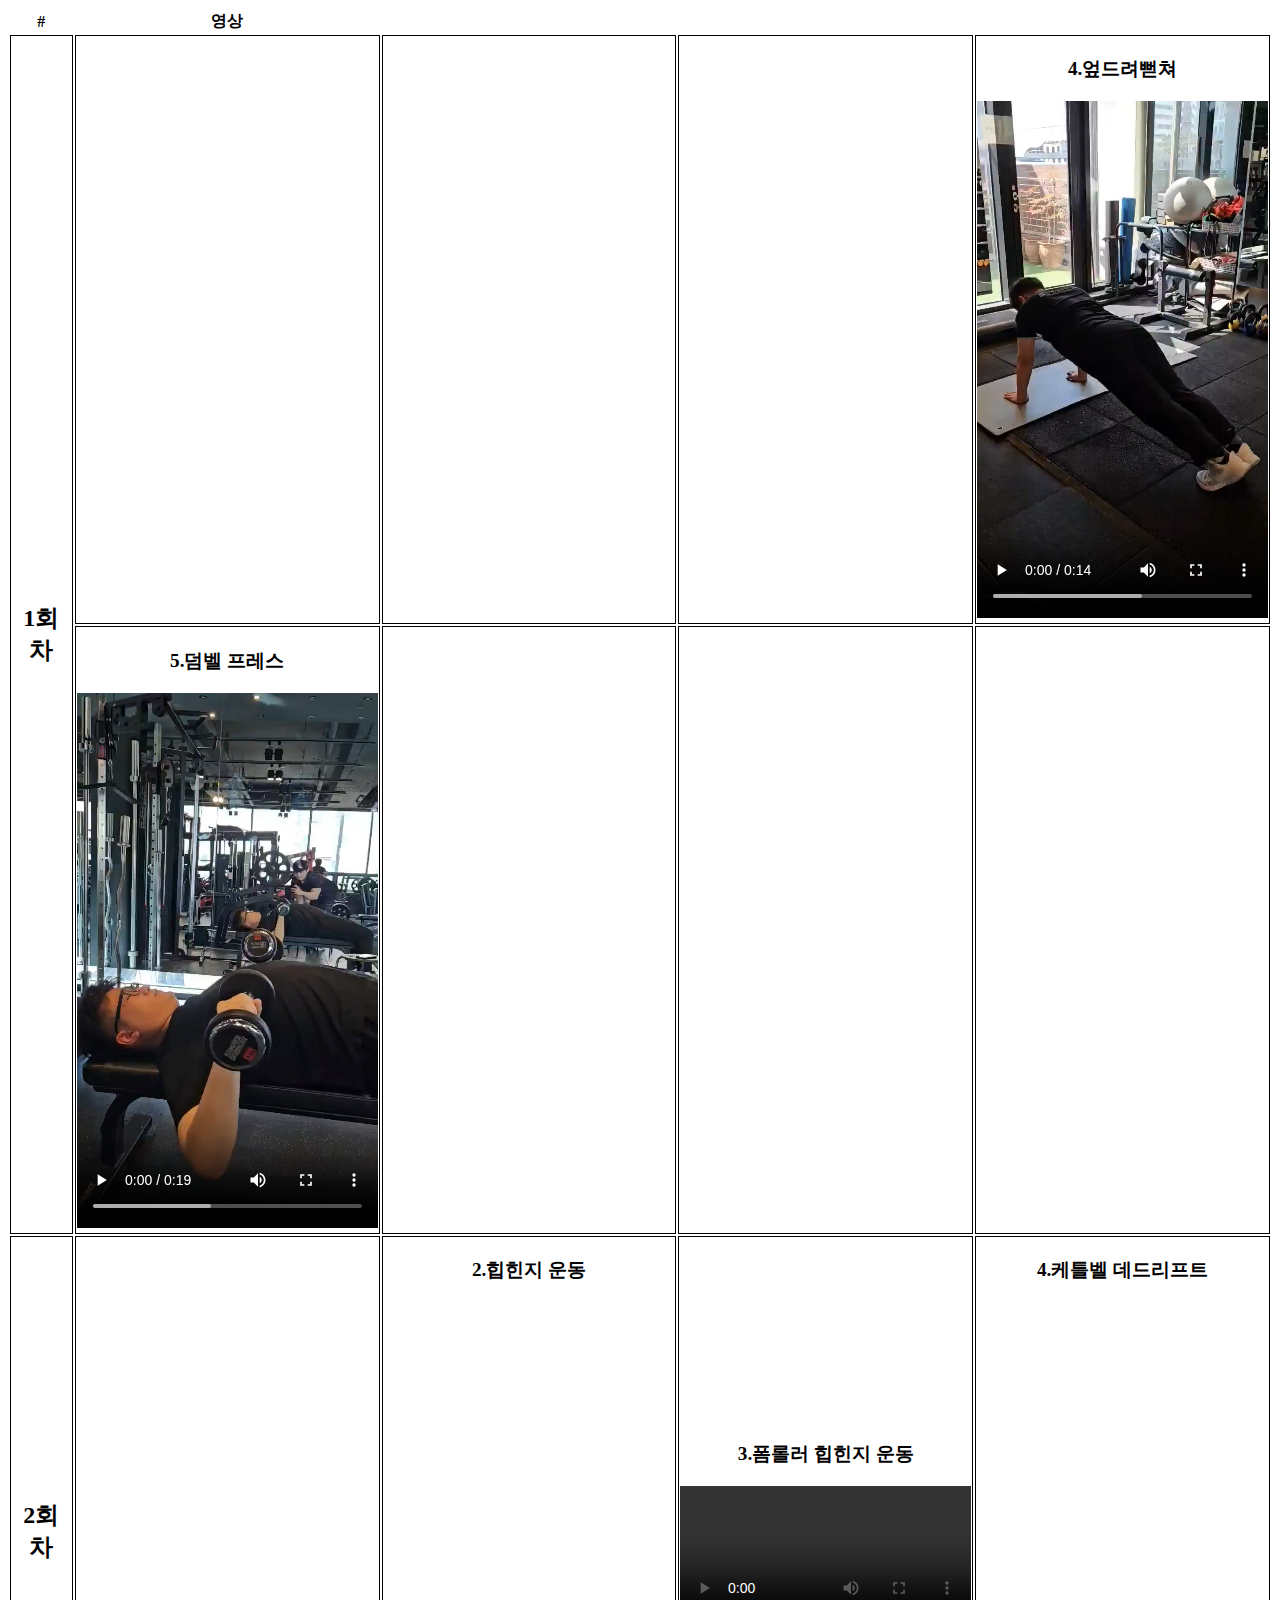
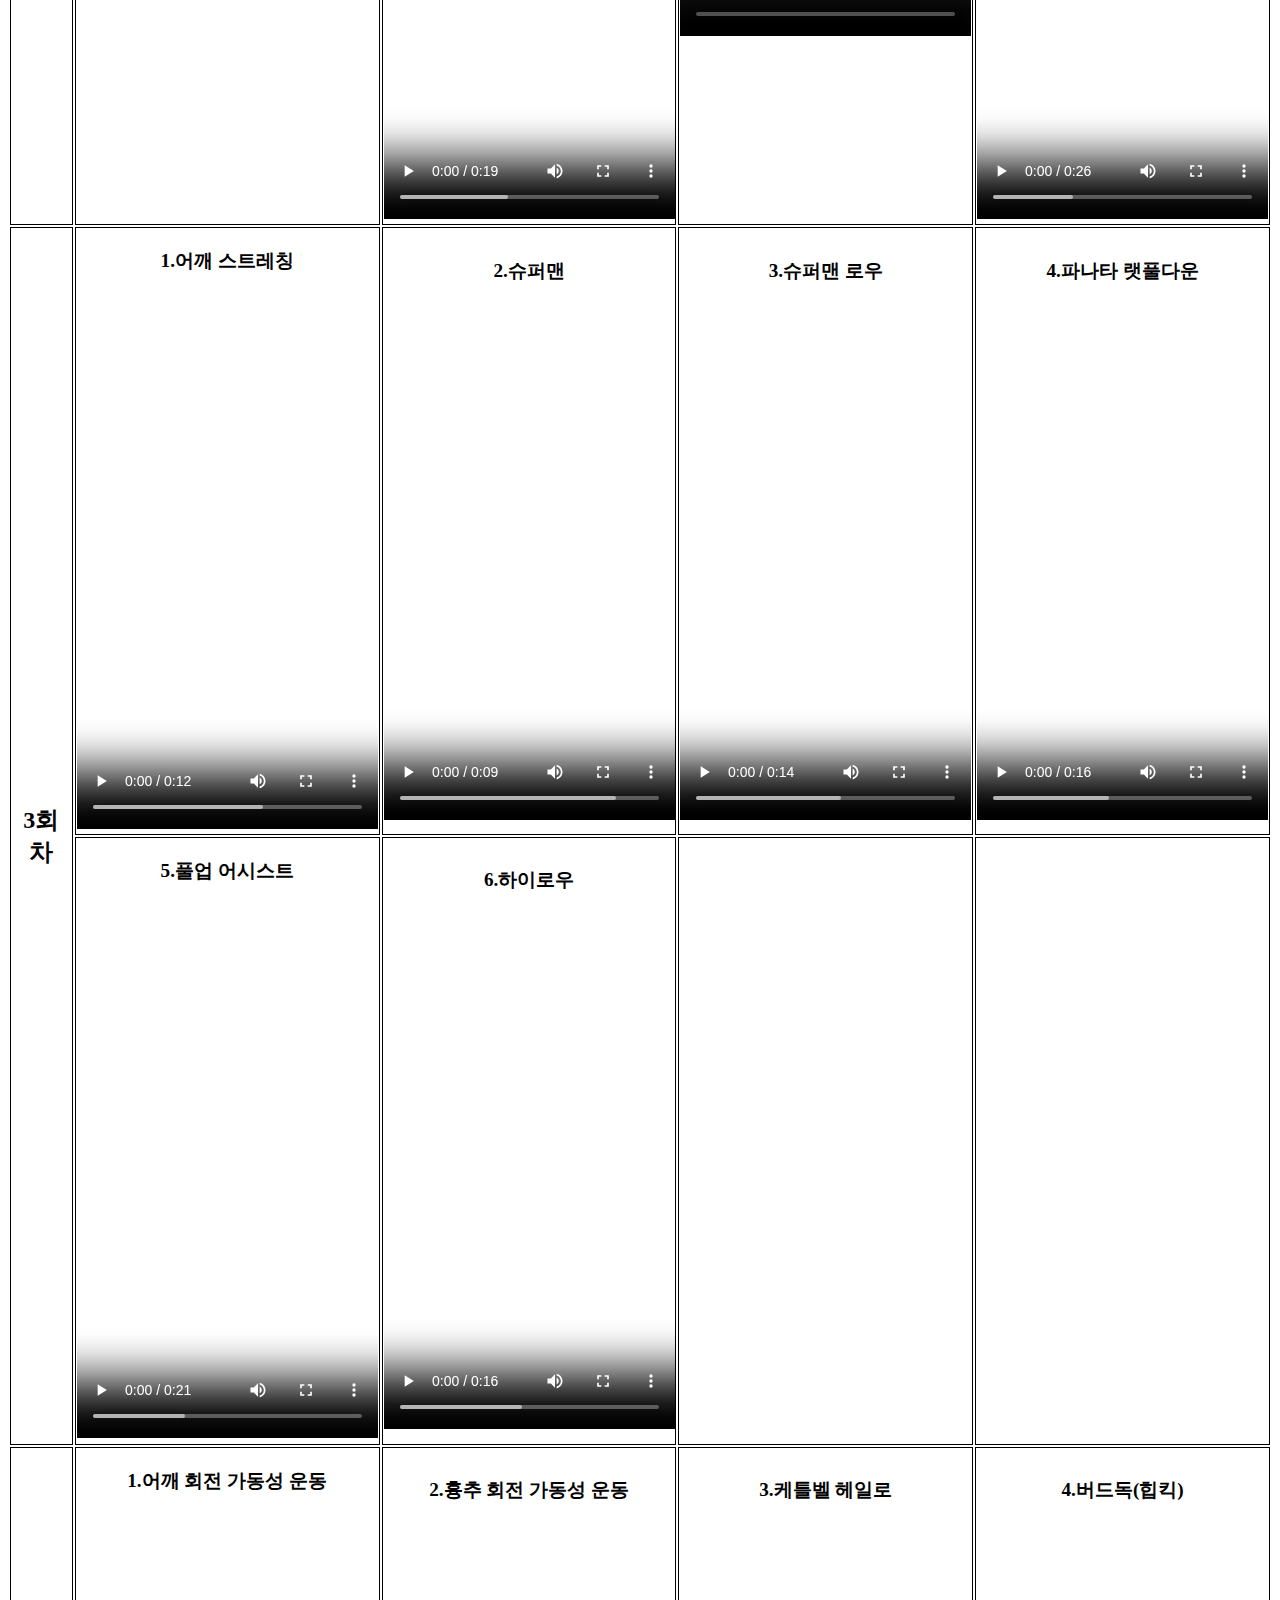
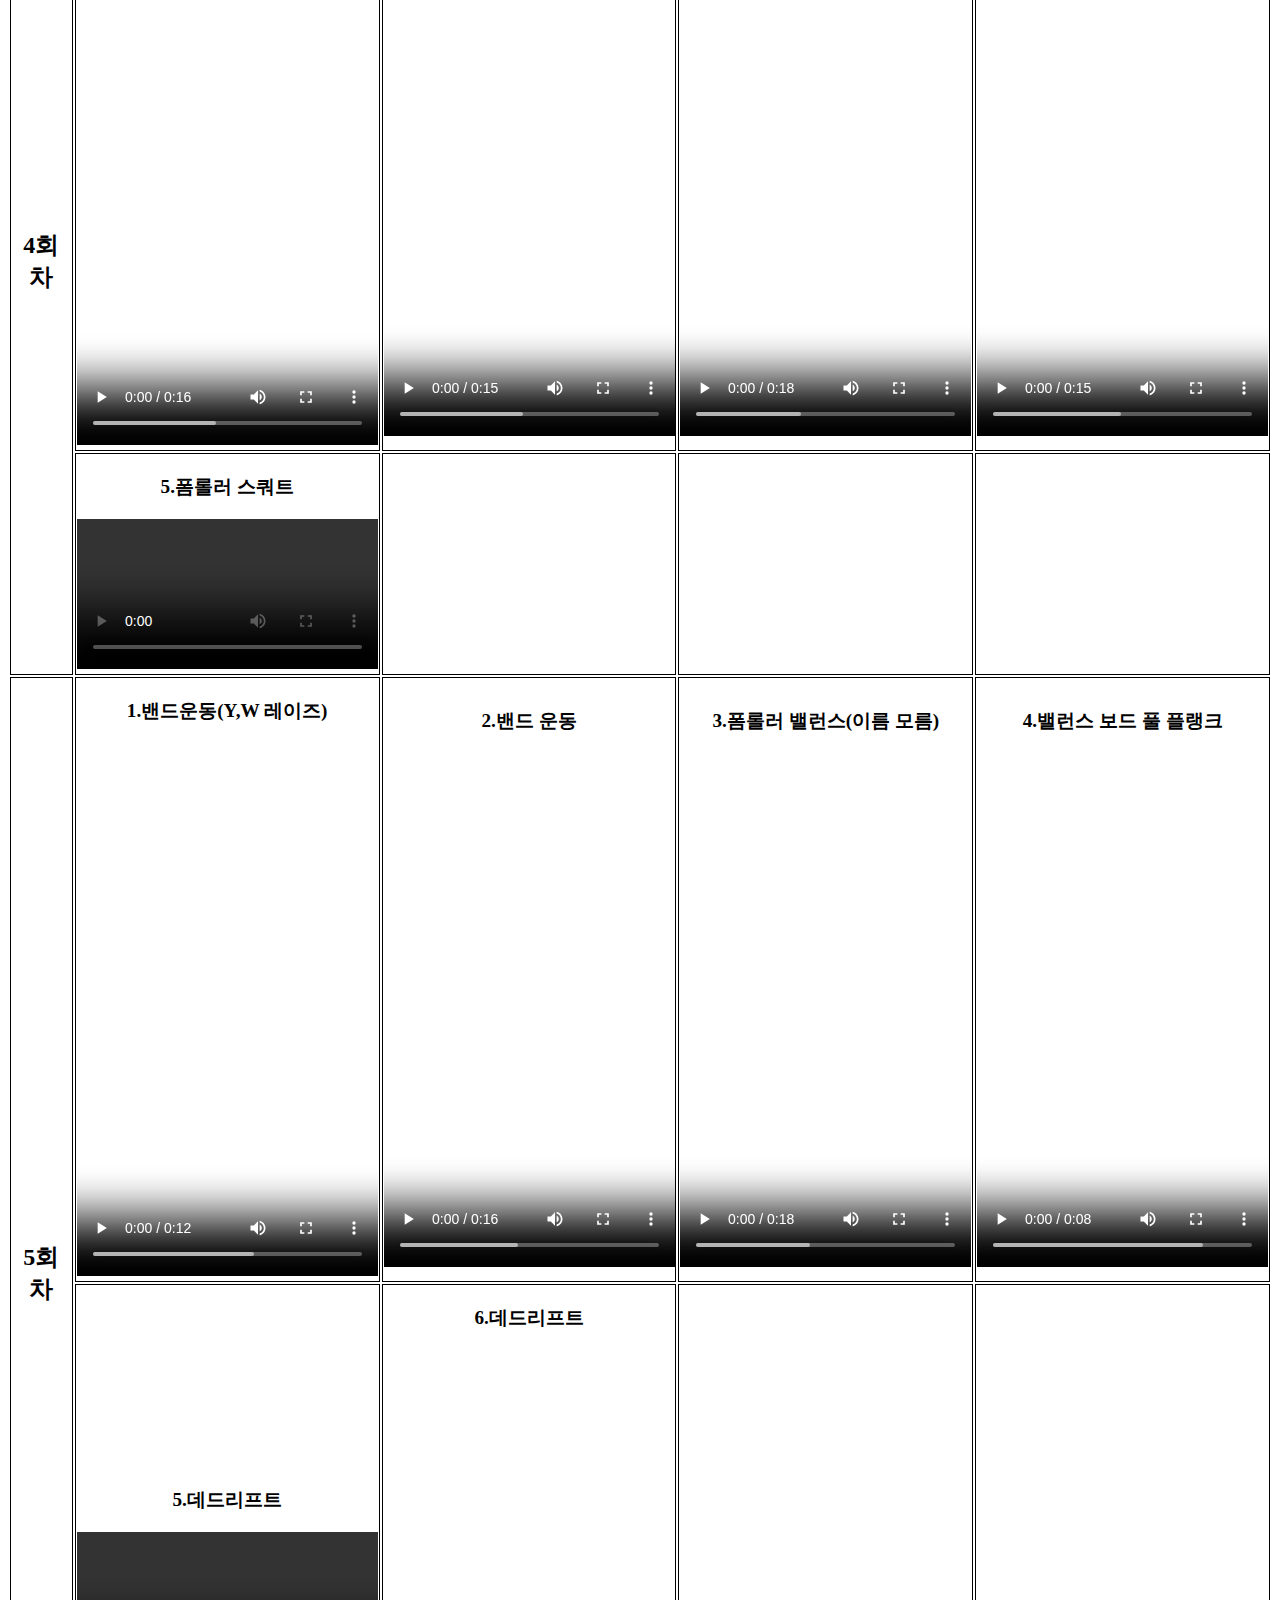
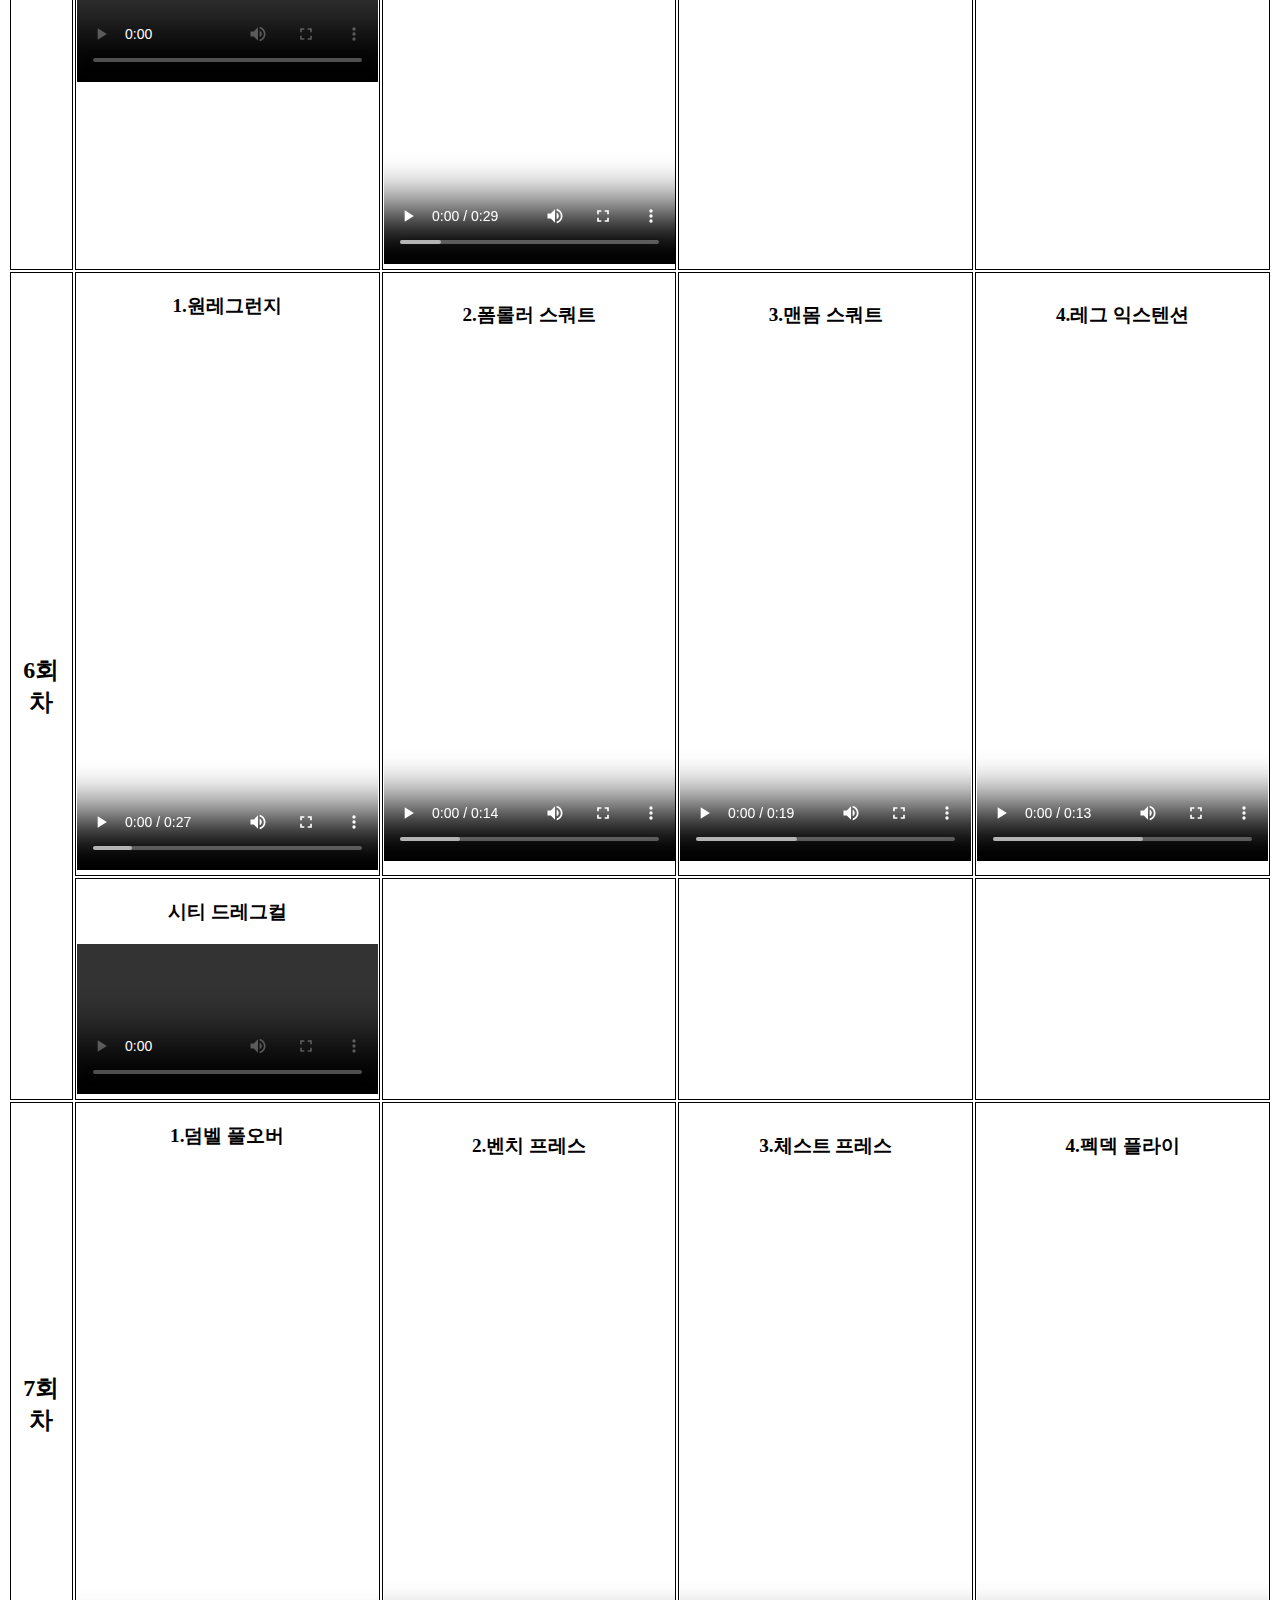
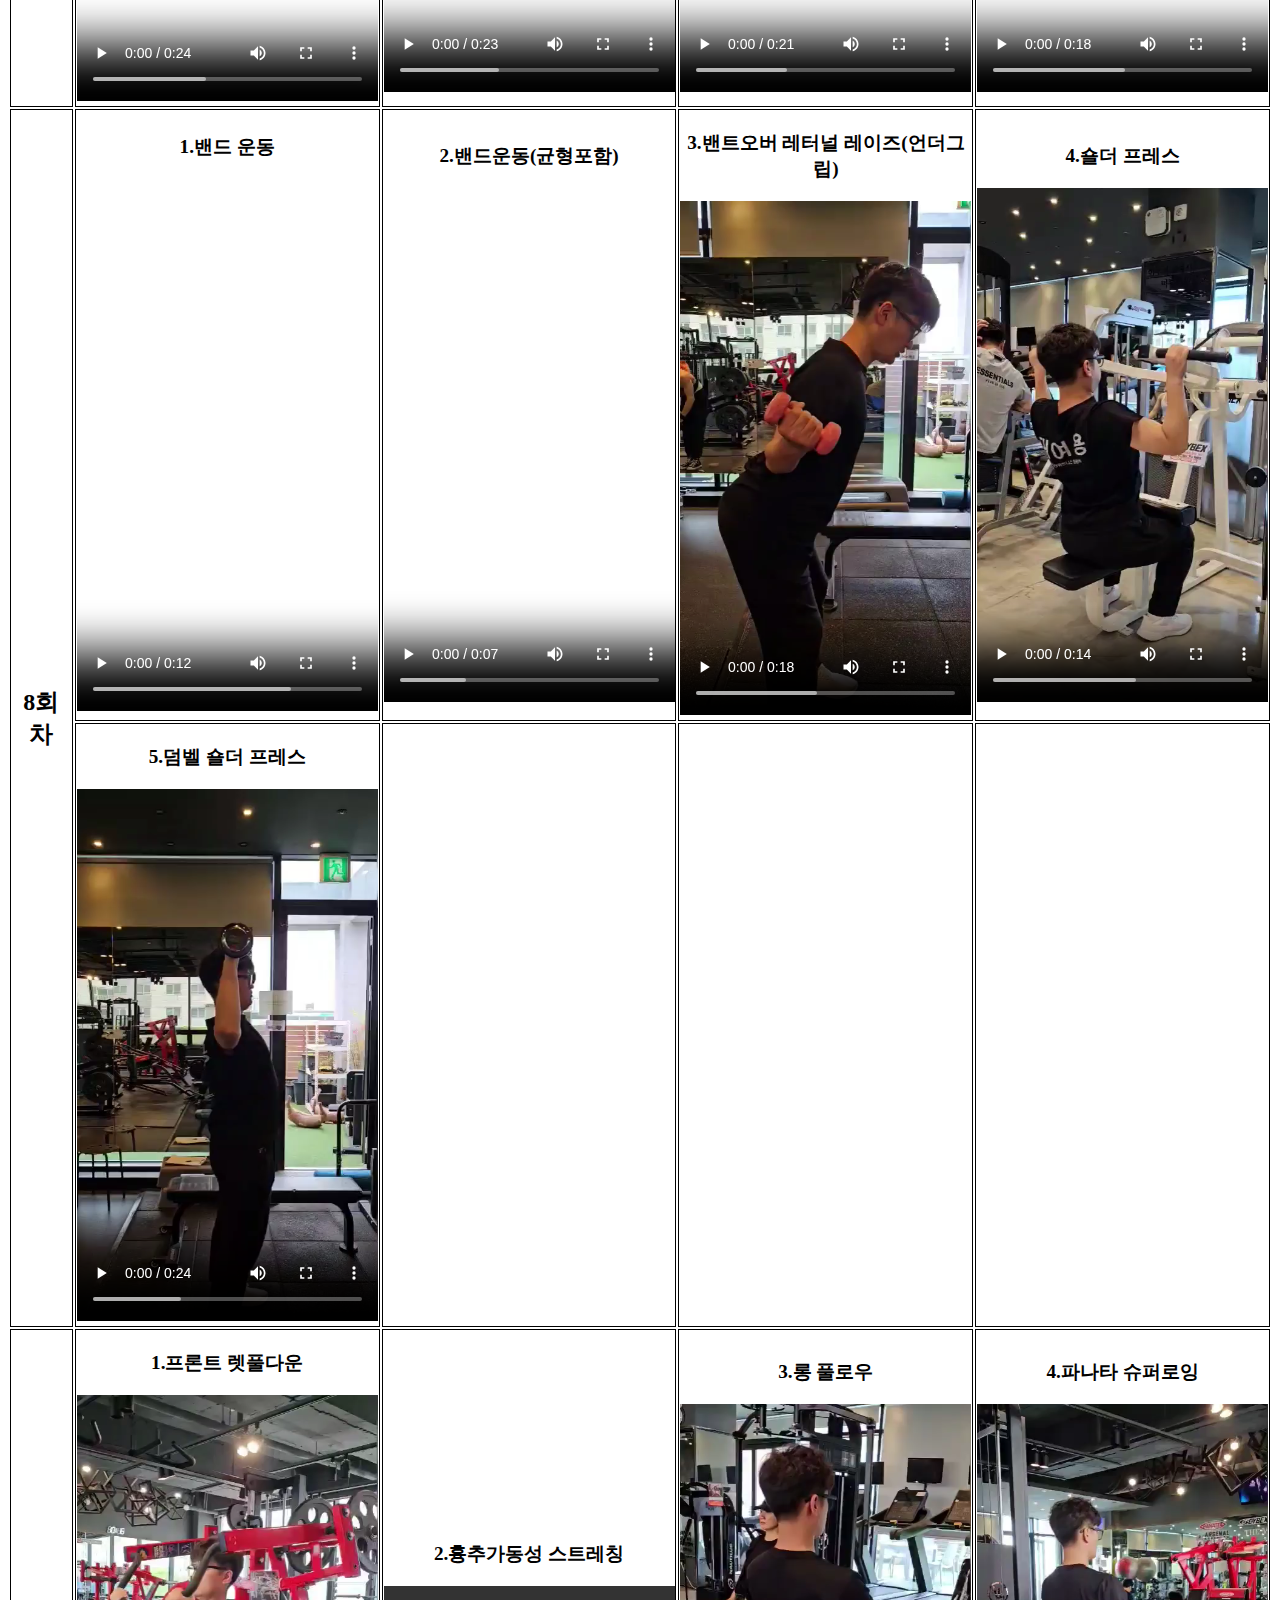
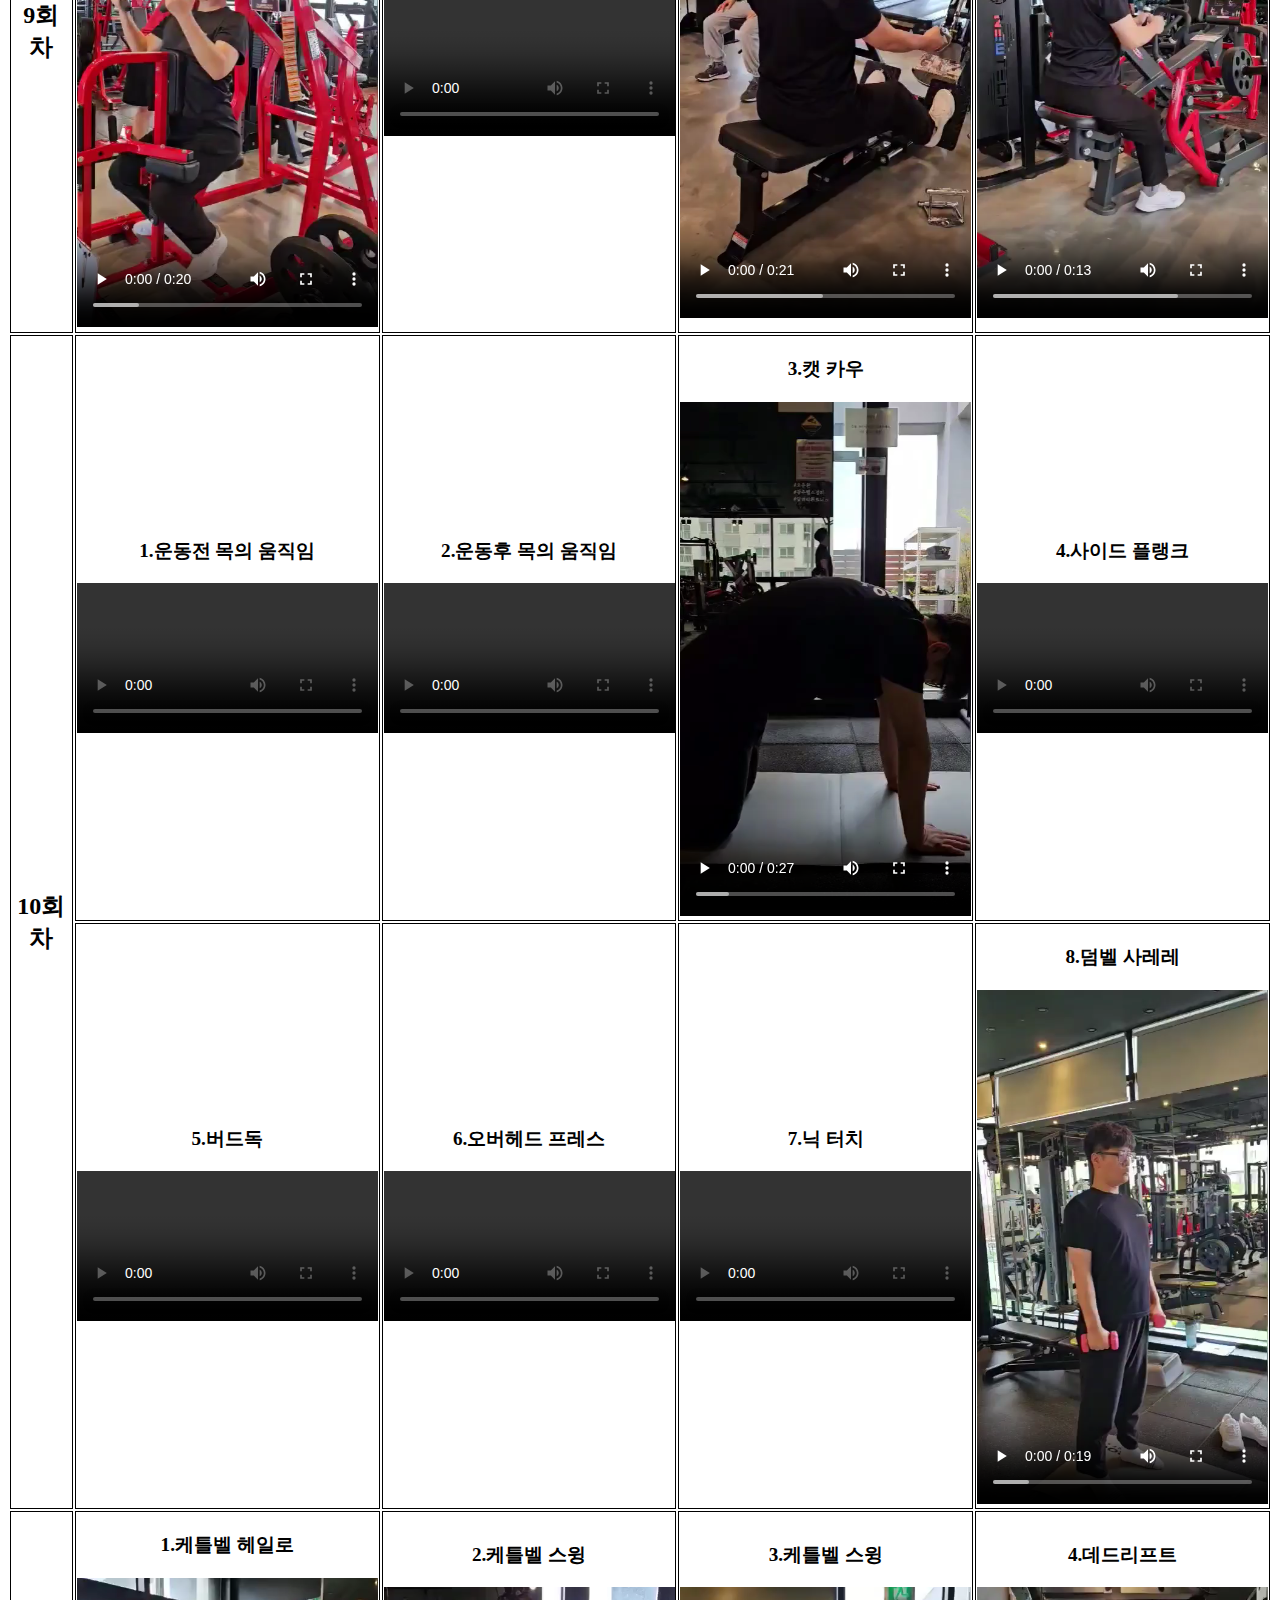
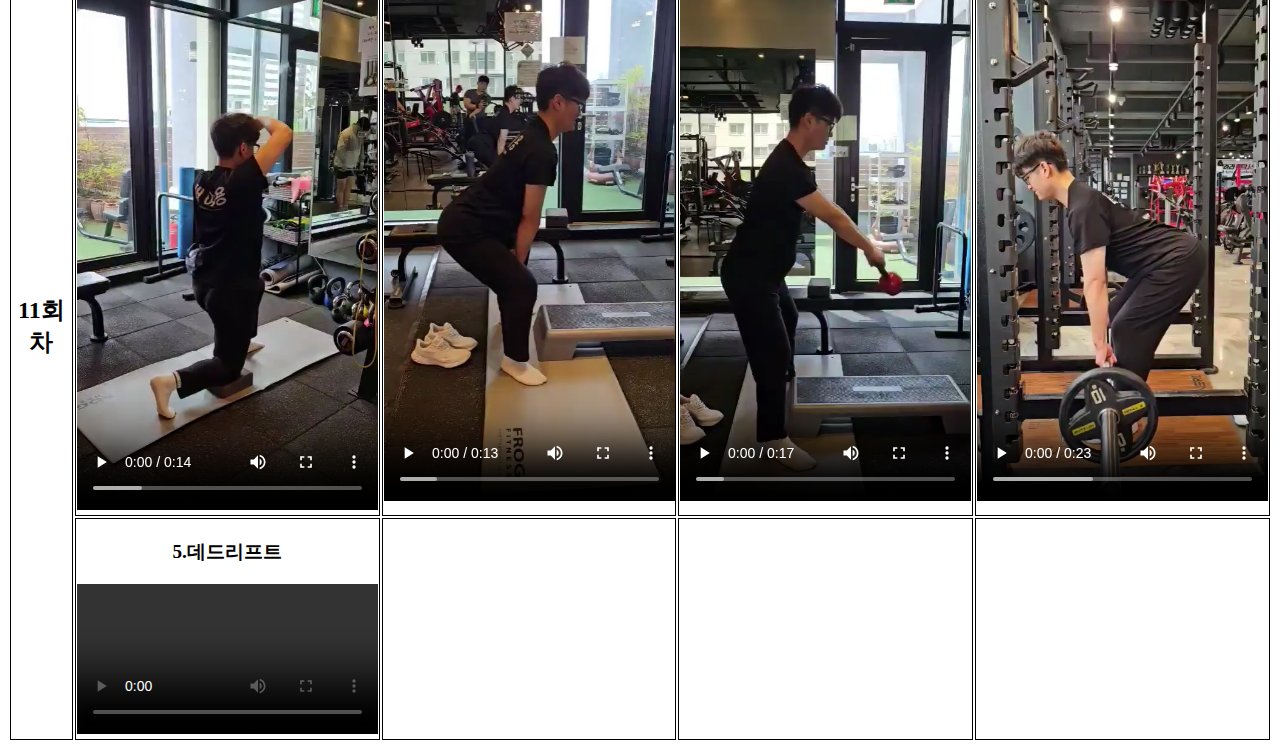
==== src/main/resources/templates/health/health.html @ e95ea957 "추가: 로그인/로그아웃 처리" ====
<!DOCTYPE html>
<html lang="en">
<head>
    <meta charset="UTF-8">
    <title>KSD's Health Club</title>
    <style>
        td {
            border: 1px solid black;
        }

        .seq {
            width: 5%;
            text-align: center;
            font-weight: bold;
            font-size: 1.5em;
        }

        .seq-title {
            font-size: 1.2em;
            font-weight: bold;
            text-align: center;
        }

        .h-video {
            width: 100%;
        }
    </style>
</head>
<body>
<div class="container">
    <table>
        <thead>
        <tr>
            <th>#</th>
            <th>영상</th>
        </tr>
        </thead>
        <tbody>
        <tr>
            <td class="seq" rowspan="2">1회차</td>
            <td></td>
            <td></td>
            <td></td>
            <td>
                <p class="seq-title">4.엎드려뻗쳐</p>
                <video class="h-video" src="video/pt1/4.엎드려뻗쳐_20240408_131451942.mp4" controls></video>
            </td>
        </tr>
        <tr>
            <td>
                <p class="seq-title">5.덤벨 프레스</p>
                <video class="h-video" src="video/pt1/5.덤벨프레스_20240408_131453026.mp4" controls></video>
            </td>
            <td></td>
            <td></td>
            <td></td>
        </tr>
        <tr>
            <td class="seq">2회차</td>
            <td></td>
            <td>
                <p class="seq-title">2.힙힌지 운동</p>
                <video class="h-video" src="video/pt2/2.힙힌지운동_20240408_131933675.mp4" controls></video>
            </td>
            <td>
                <p class="seq-title">3.폼롤러 힙힌지 운동</p>
                <video class="h-video" src="video/pt2/3.폼롤러%20힙힌지%20운동_20240408_131944387.mp4" controls></video>
            </td>
            <td>
                <p class="seq-title">4.케틀벨 데드리프트</p>
                <video class="h-video" src="video/pt2/4.케틀벨%20데드리프트_20240408_131948930.mp4" controls></video>
            </td>
        </tr>
        <tr>
            <td class="seq" rowspan="2">3회차</td>
            <td>
                <p class="seq-title">1.어깨 스트레칭</p>
                <video class="h-video" src="video/pt3/1.어깨%20스트레칭_20240408_132541518.mp4" controls></video>
            </td>
            <td>
                <p class="seq-title">2.슈퍼맨</p>
                <video class="h-video" src="video/pt3/2.슈퍼맨(전신운동)_20240408_132542470.mp4" controls></video>
            </td>
            <td>
                <p class="seq-title">3.슈퍼맨 로우</p>
                <video class="h-video" src="video/pt3/3.슈퍼맨%20로우(등%20전체%20운동)_20240408_132547604.mp4" controls></video>
            </td>
            <td>
                <p class="seq-title">4.파나타 랫풀다운</p>
                <video class="h-video" src="video/pt3/4.파나타%20랫풀다운_20240408_132552486.mp4" controls></video>
            </td>
        </tr>
        <tr>
            <td>
                <p class="seq-title">5.풀업 어시스트</p>
                <video class="h-video" src="video/pt3/5.풀업%20어시스트_20240408_132559724.mp4" controls></video>
            </td>
            <td>
                <p class="seq-title">6.하이로우</p>
                <video class="h-video" src="video/pt3/6.하이로우_20240408_132603449.mp4" controls></video>
            </td>
            <td></td>
            <td></td>
        </tr>
        <tr>
            <td class="seq" rowspan="2">4회차</td>
            <td>
                <p class="seq-title">1.어깨 회전 가동성 운동</p>
                <video class="h-video" src="video/pt4/1.어깨%20회전%20가동성_20240408_133603243.mp4" controls></video>
            </td>
            <td>
                <p class="seq-title">2.흉추 회전 가동성 운동</p>
                <video class="h-video" src="video/pt4/2.흉추%20회전%20가동성_20240408_133604896.mp4" controls></video>
            </td>
            <td>
                <p class="seq-title">3.케틀벨 헤일로</p>
                <video class="h-video" src="video/pt4/3.케틀벨%20헤일로_20240408_133618790.mp4" controls></video>
            </td>
            <td>
                <p class="seq-title">4.버드독(힙킥)</p>
                <video class="h-video" src="video/pt4/4.버드독(힙킥)_20240408_133612918.mp4" controls></video>
            </td>
        </tr>
        <tr>
            <td>
                <p class="seq-title">5.폼롤러 스쿼트</p>
                <video class="h-video" src="video/pt4/5.폼롤러%20스쿼트_20240408_133629076.mp4" controls></video>
            </td>
            <td></td>
            <td></td>
            <td></td>
        </tr>
        <tr>
            <td class="seq" rowspan="2">5회차</td>
            <td>
                <p class="seq-title">1.밴드운동(Y,W 레이즈)</p>
                <video class="h-video" src="video/pt5/1.밴드운동(Y,W%20레이즈)_20240408_142446644.mp4" controls></video>
            </td>
            <td>
                <p class="seq-title">2.밴드 운동</p>
                <video class="h-video" src="video/pt5/2.밴드운동_20240408_142428739.mp4" controls></video>
            </td>
            <td>
                <p class="seq-title">3.폼롤러 밸런스(이름 모름)</p>
                <video class="h-video" src="video/pt5/3.폼롤러%20밸런스(이름%20모름)_20240408_142422394.mp4" controls></video>
            </td>
            <td>
                <p class="seq-title">4.밸런스 보드 풀 플랭크</p>
                <video class="h-video" src="video/pt5/4.밸런스%20보드%20풀플랭크_20240408_142423347.mp4" controls></video>
            </td>
        </tr>
        <tr>
            <td>
                <p class="seq-title">5.데드리프트</p>
                <video class="h-video" src="video/pt5/5.데드리프트_20240408_142444423.mp4" controls></video>
            </td>
            <td>
                <p class="seq-title">6.데드리프트</p>
                <video class="h-video" src="video/pt5/6.데드리프트_20240408_142437315.mp4" controls></video>
            </td>
            <td></td>
            <td></td>
        </tr>
        <tr>
            <td class="seq" rowspan="2">6회차</td>
            <td>
                <p class="seq-title">1.원레그런지</p>
                <video class="h-video" src="video/pt6/1.원레그런지_20240421_173609352.mp4" controls></video>
            </td>
            <td>
                <p class="seq-title">2.폼롤러 스쿼트</p>
                <video class="h-video" src="video/pt6/2.폼롤러%20스쿼트_20240421_173614483.mp4" controls></video>
            </td>
            <td>
                <p class="seq-title">3.맨몸 스쿼트</p>
                <video class="h-video" src="video/pt6/3.맨몸스쿼트_20240421_173619613.mp4" controls></video>
            </td>
            <td>
                <p class="seq-title">4.레그 익스텐션</p>
                <video class="h-video" src="video/pt6/4.레그익스텐션_20240421_173622653.mp4" controls></video>
            </td>
        </tr>
        <tr>
            <td>
                <p class="seq-title">시티 드레그컬</p>
                <video class="h-video" src="video/pt6/5.시티드레그컬_20240421_173633363.mp4" controls></video>
            </td>
            <td></td>
            <td></td>
            <td></td>
        </tr>
        <tr>
            <td class="seq">7회차</td>
            <td>
                <p class="seq-title">1.덤벨 풀오버</p>
                <video class="h-video" src="video/pt7/1.덤벨%20풀오버_20240421_174246107.mp4" controls></video>
            </td>
            <td>
                <p class="seq-title">2.벤치 프레스</p>
                <video class="h-video" src="video/pt7/2.벤치프레스_20240421_174251252.mp4" controls></video>
            </td>
            <td>
                <p class="seq-title">3.체스트 프레스</p>
                <video class="h-video" src="video/pt7/3.체스트프레스_20240421_174255923.mp4" controls></video>
            </td>
            <td>
                <p class="seq-title">4.펙덱 플라이</p>
                <video class="h-video" src="video/pt7/4.펙덱플라이_20240421_174300265.mp4" controls></video>
            </td>
        </tr>
        <tr>
            <td class="seq" rowspan="2">8회차</td>
            <td>
                <p class="seq-title">1.밴드 운동</p>
                <video class="h-video" src="video/pt8/1.밴드운동_20240421_174620642.mp4" controls></video>
            </td>
            <td>
                <p class="seq-title">2.밴드운동(균형포함)</p>
                <video class="h-video" src="video/pt8/2.밴드운동(균형포함)_20240421_174634118.mp4" controls></video>
            </td>
            <td>
                <p class="seq-title">3.밴트오버 레터널 레이즈(언더그립)</p>
                <video class="h-video" src="video/pt8/3.밴트오버%20레터널%20레이즈(언더그립)_20240421_174624110.mp4" controls></video>
            </td>
            <td>
                <p class="seq-title">4.숄더 프레스</p>
                <video class="h-video" src="video/pt8/4.숄더프레스_20240421_174627303.mp4" controls></video>
            </td>
        </tr>
        <tr>
            <td>
                <p class="seq-title">5.덤벨 숄더 프레스</p>
                <video class="h-video" src="video/pt8/5.덤벨%20숄더프레스_20240421_174633423.mp4" controls></video>
            </td>
            <td></td>
            <td></td>
            <td></td>
        </tr>
        <tr>
            <td class="seq">9회차</td>
            <td>
                <p class="seq-title">1.프론트 렛풀다운</p>
                <video class="h-video" src="video/pt9/1.프론트%20렛풀다운(전면,%20하부%20광배운동)_20240421_175117967.mp4" controls></video>
            </td>
            <td>
                <p class="seq-title">2.흉추가동성 스트레칭</p>
                <video class="h-video" src="video/pt9/2.흉추가동성%20스트레칭_20240421_175114271.mp4" controls></video>
            </td>
            <td>
                <p class="seq-title">3.롱 풀로우</p>
                <video class="h-video" src="video/pt9/3.롱풀로우(등중앙운동)_20240421_175103177.mp4" controls></video>
            </td>
            <td>
                <p class="seq-title">4.파나타 슈퍼로잉</p>
                <video class="h-video" src="video/pt9/4.파나타%20슈퍼로잉(광배%20바깥쪽,%20등중앙)_20240421_175058219.mp4" controls></video>
            </td>
        </tr>
        <tr>
            <td class="seq" rowspan="2">10회차</td>
            <td>
                <p class="seq-title">1.운동전 목의 움직임</p>
                <video class="h-video" src="video/pt10/1.운동전%20목의%20움직임_20240426_160334107.mp4" controls></video>
            </td>
            <td>
                <p class="seq-title">2.운동후 목의 움직임</p>
                <video class="h-video" src="video/pt10/2.운동후%20목의%20움직임_20240426_160317319.mp4" controls></video>
            </td>
            <td>
                <p class="seq-title">3.캣 카우</p>
                <video class="h-video" src="video/pt10/3.캣카우_20240426_160349096.mp4" controls></video>
            </td>
            <td>
                <p class="seq-title">4.사이드 플랭크</p>
                <video class="h-video" src="video/pt10/4.사이드%20플랭크_20240426_160344165.mp4" controls></video>
            </td>
        </tr>
        <tr>
            <td>
                <p class="seq-title">5.버드독</p>
                <video class="h-video" src="video/pt10/5.버드독_20240426_160307906.mp4" controls></video>
            </td>
            <td>
                <p class="seq-title">6.오버헤드 프레스</p>
                <video class="h-video" src="video/pt10/6.오버헤드%20프레스_20240426_160325323.mp4" controls></video>
            </td>
            <td>
                <p class="seq-title">7.닉 터치</p>
                <video class="h-video" src="video/pt10/7.닉터치_20240426_160408494.mp4" controls></video>
            </td>
            <td>
                <p class="seq-title">8.덤벨 사레레</p>
                <video class="h-video" src="video/pt10/8.덤벨%20사레레_20240426_160352269.mp4" controls></video>
            </td>
        </tr>
        <tr>
            <td class="seq" rowspan="2">11회차</td>
            <td>
                <p class="seq-title">1.케틀벨 헤일로</p>
                <video class="h-video" src="video/pt11/1.케틀벨%20헤일로_20240426_162641439.mp4" controls></video>
            </td>
            <td>
                <p class="seq-title">2.케틀벨 스윙</p>
                <video class="h-video" src="video/pt11/2.케틀벨%20스윙_20240426_162705490.mp4" controls></video>
            </td>
            <td>
                <p class="seq-title">3.케틀벨 스윙</p>
                <video class="h-video" src="video/pt11/3.케틀벨%20스윙_20240426_162701958.mp4" controls></video>
            </td>
            <td>
                <p class="seq-title">4.데드리프트</p>
                <video class="h-video" src="video/pt11/4.데드리프트_20240426_162658082.mp4" controls></video>
            </td>
        </tr>
        <tr>
            <td>
                <p class="seq-title">5.데드리프트</p>
                <video class="h-video" src="video/pt11/5.데드리프트_20240426_162653989.mp4" controls></video>
            </td>
            <td></td>
            <td></td>
            <td></td>
        </tr>
        </tbody>
        <tfoot>
        </tfoot>
    </table>
</div>
</body>
</html>
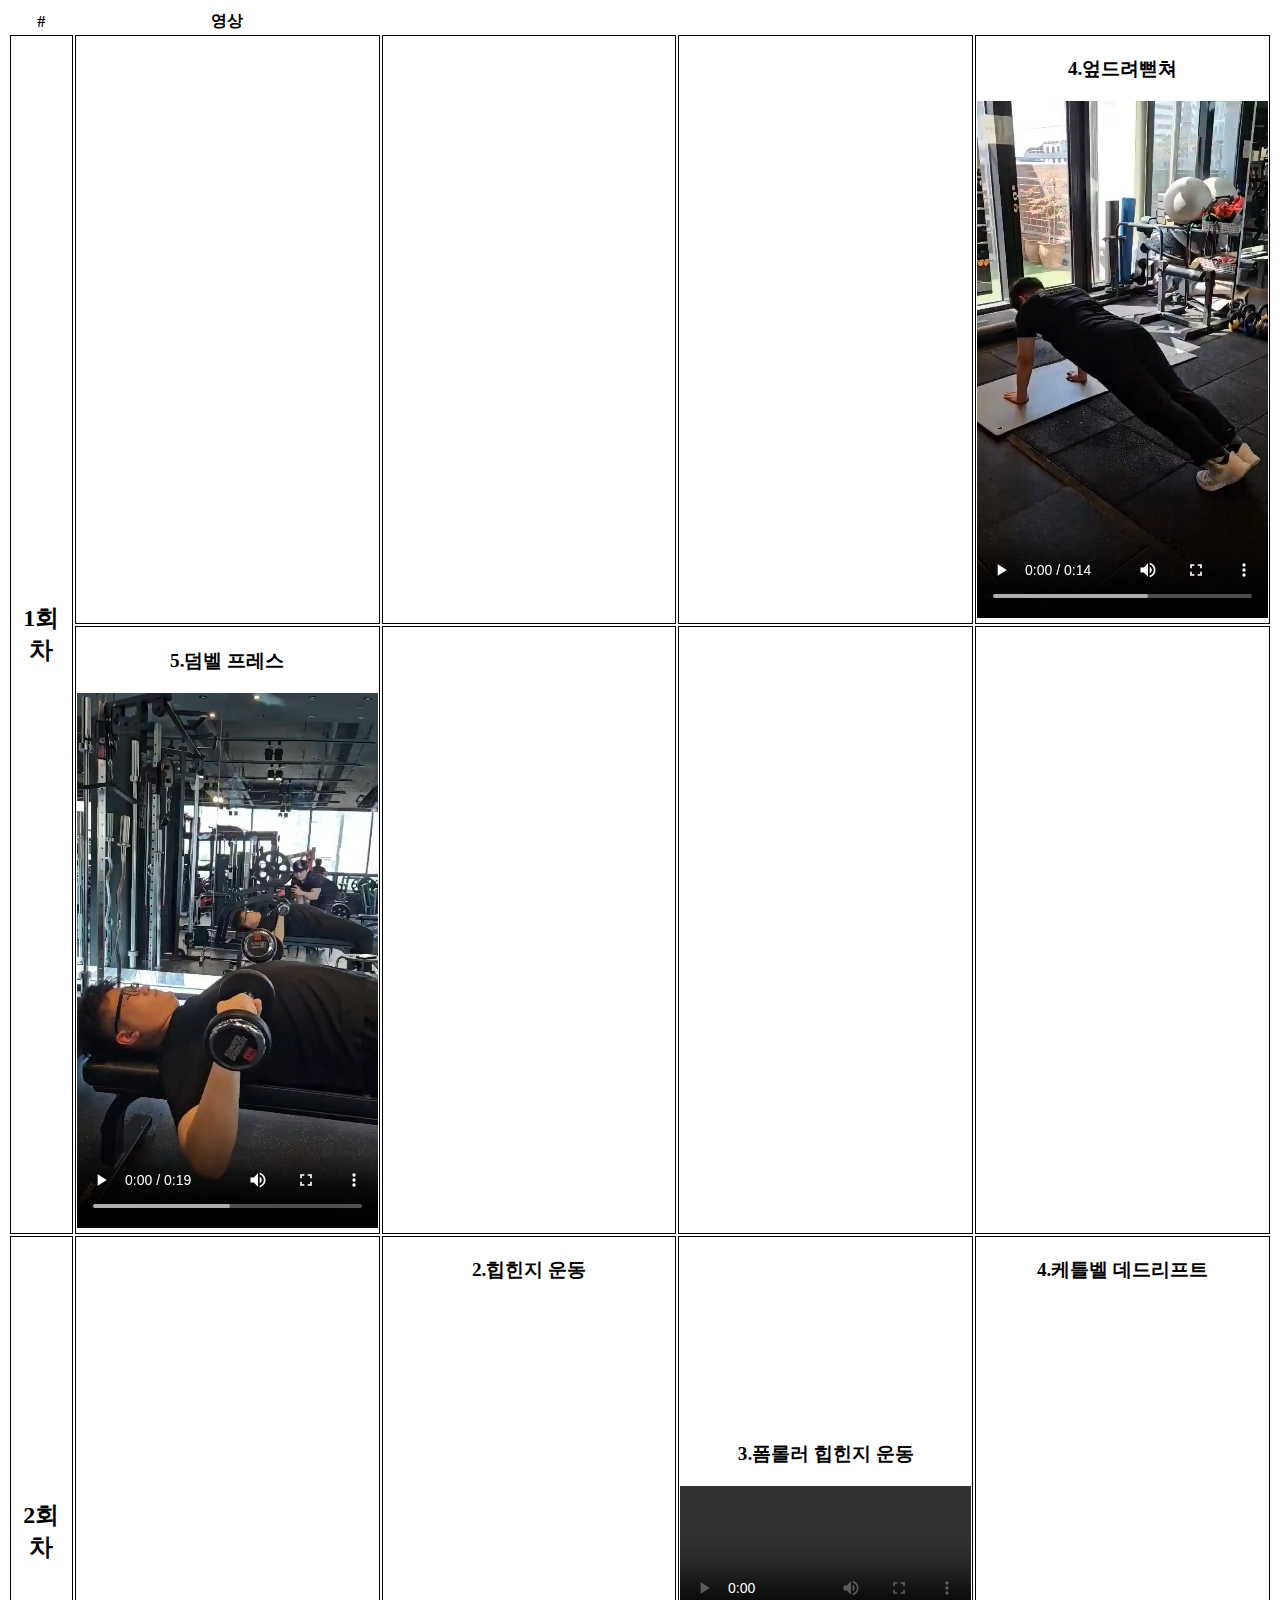
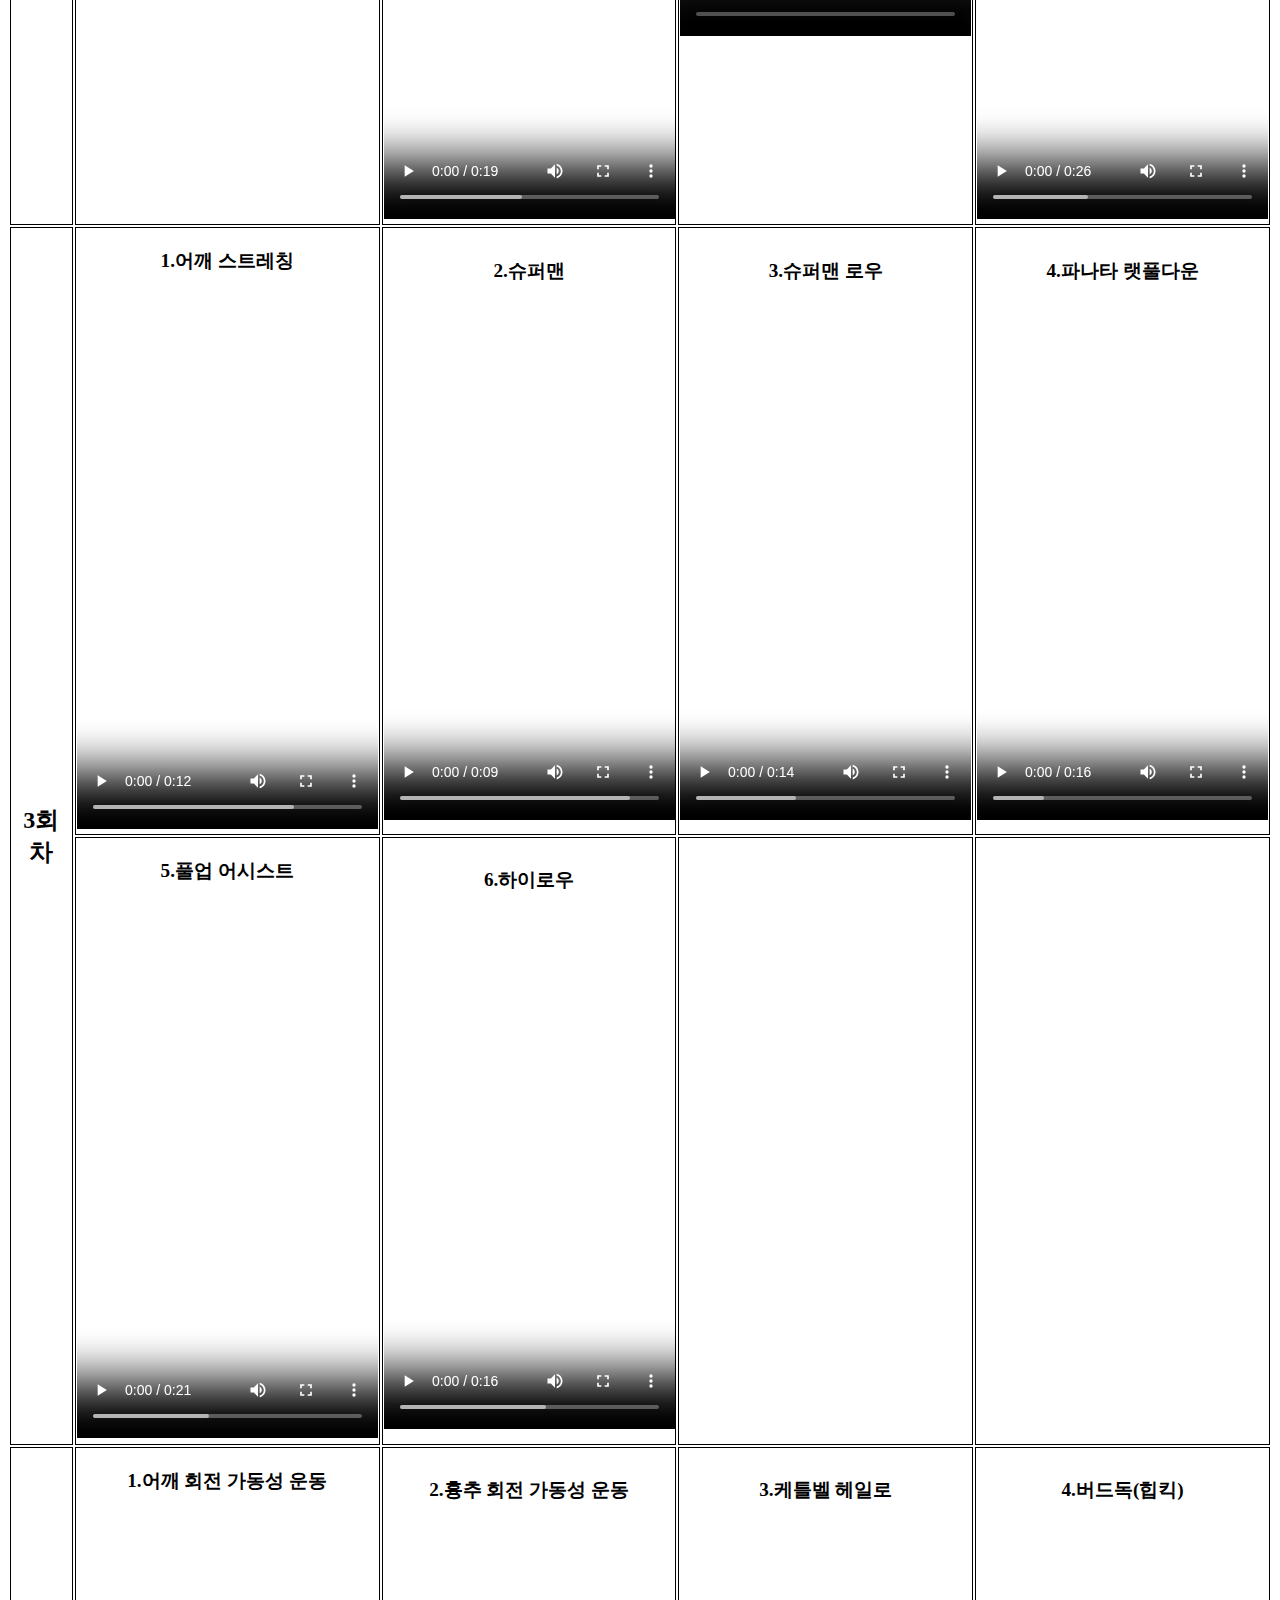
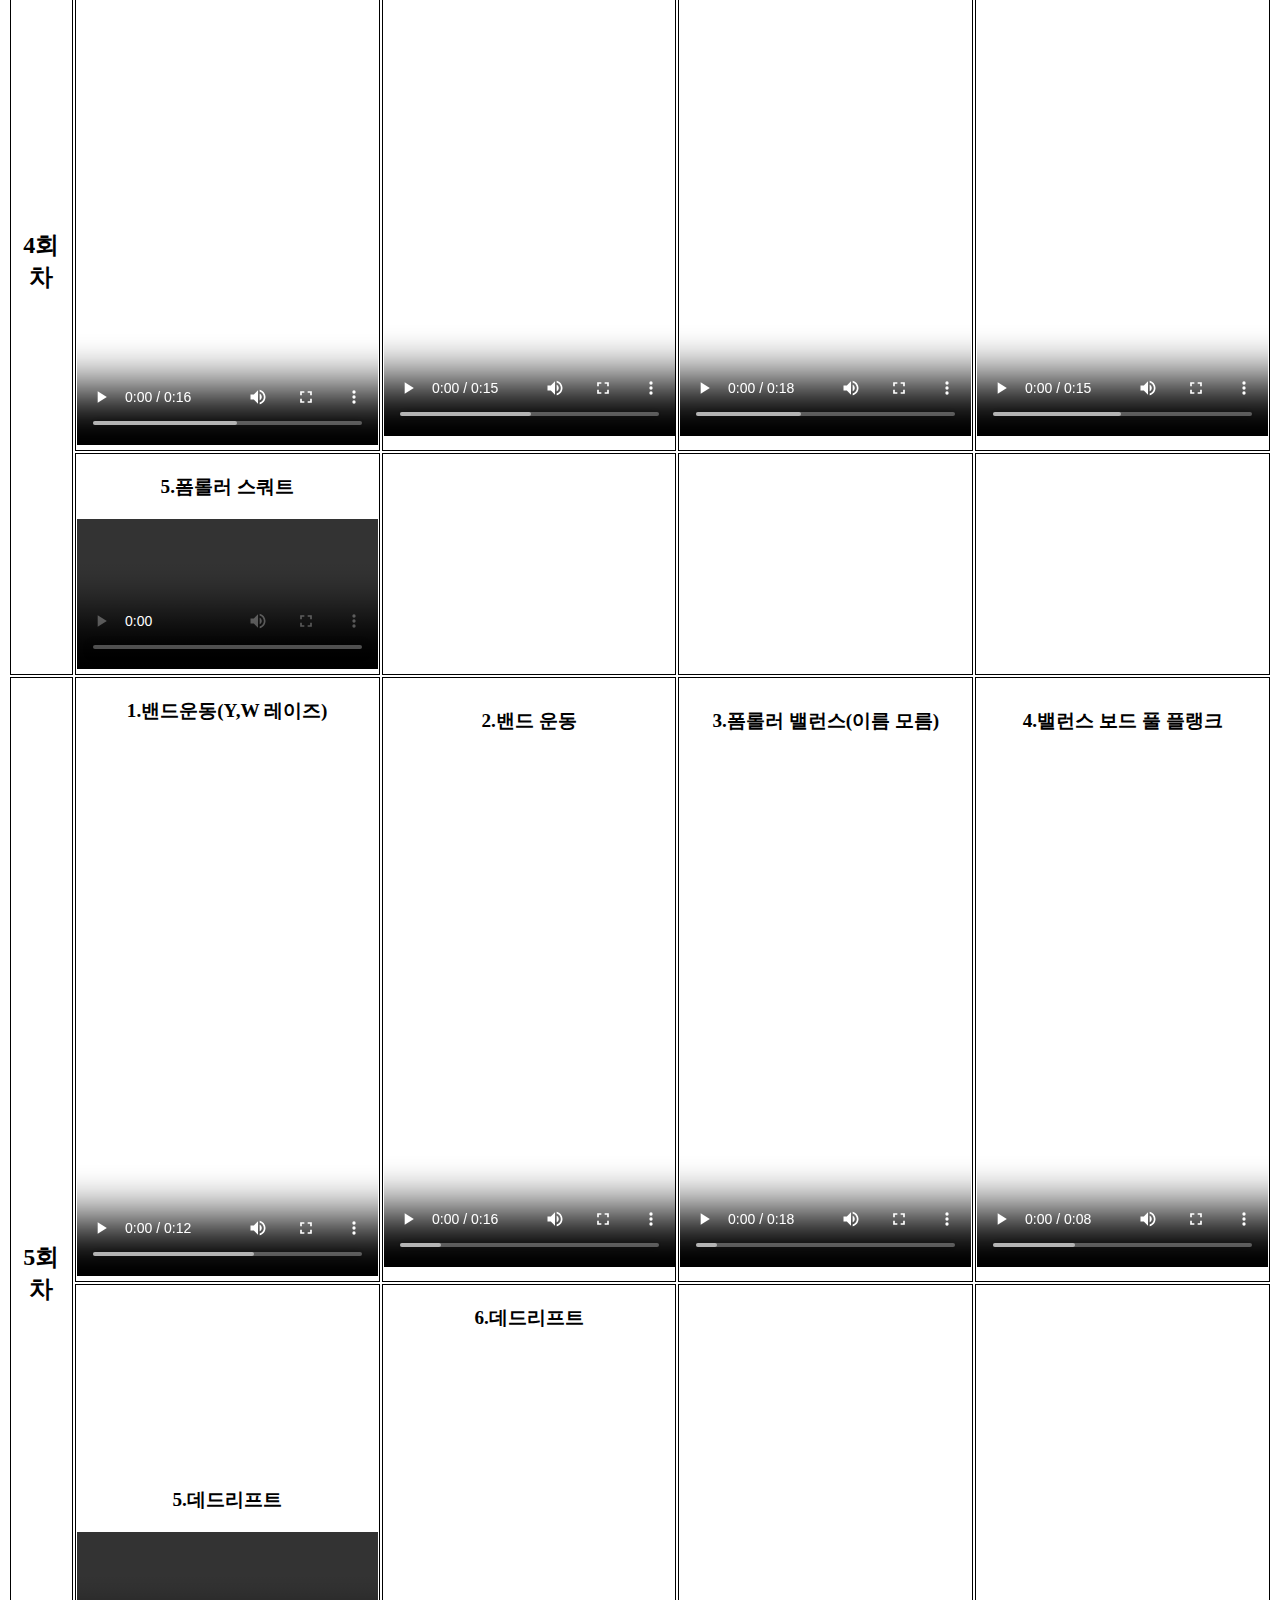
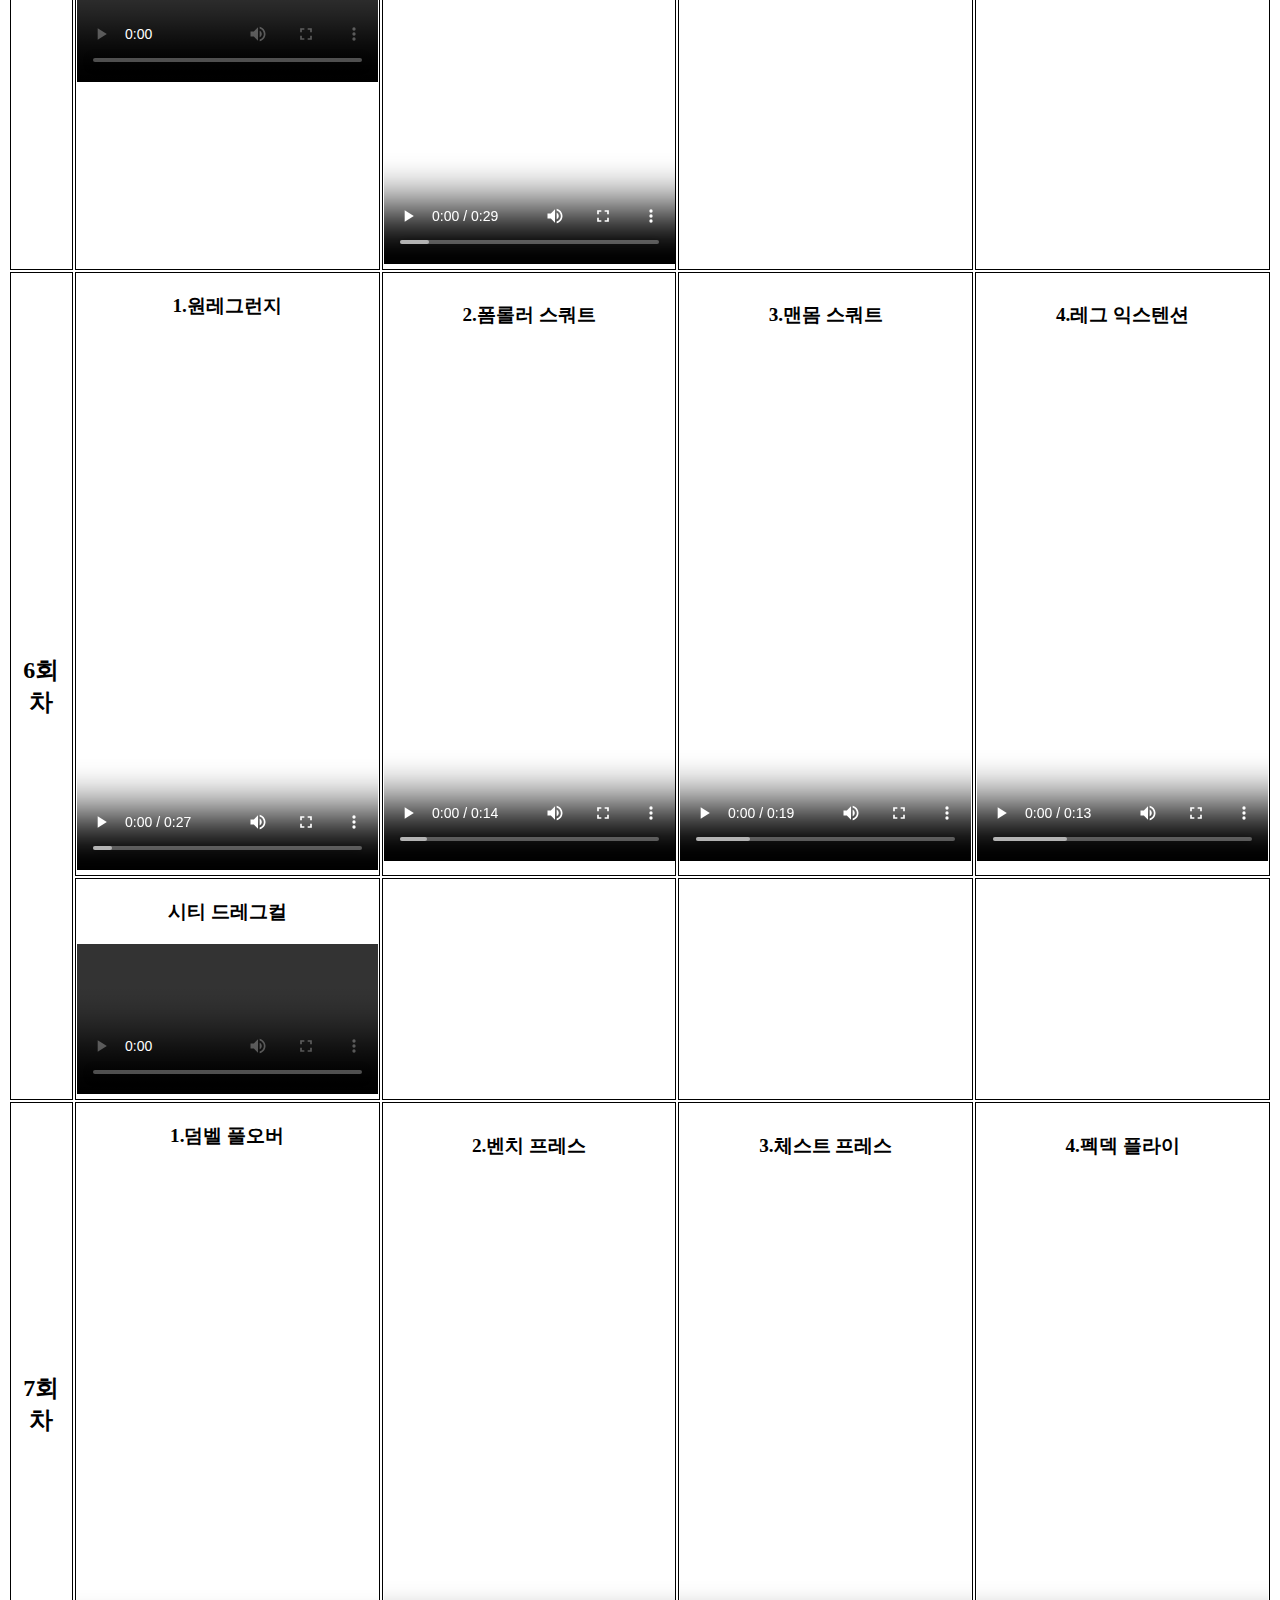
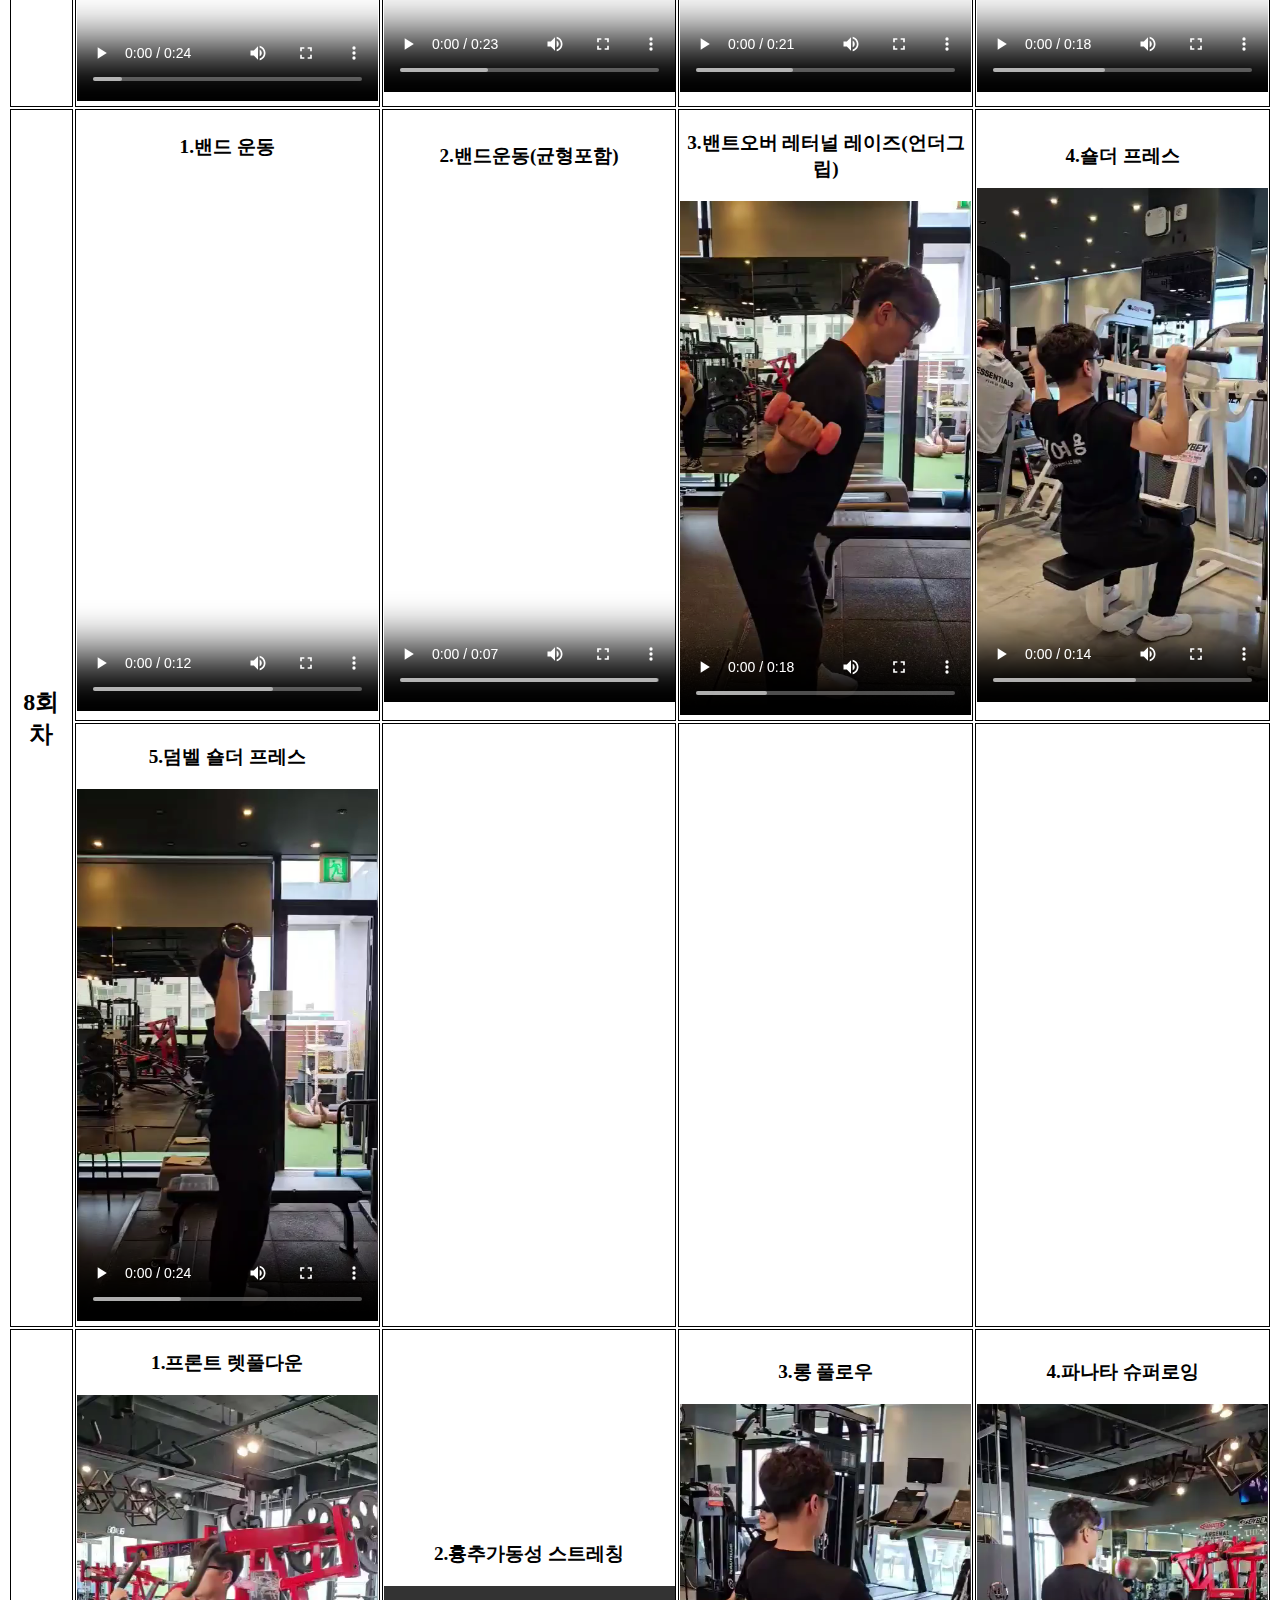
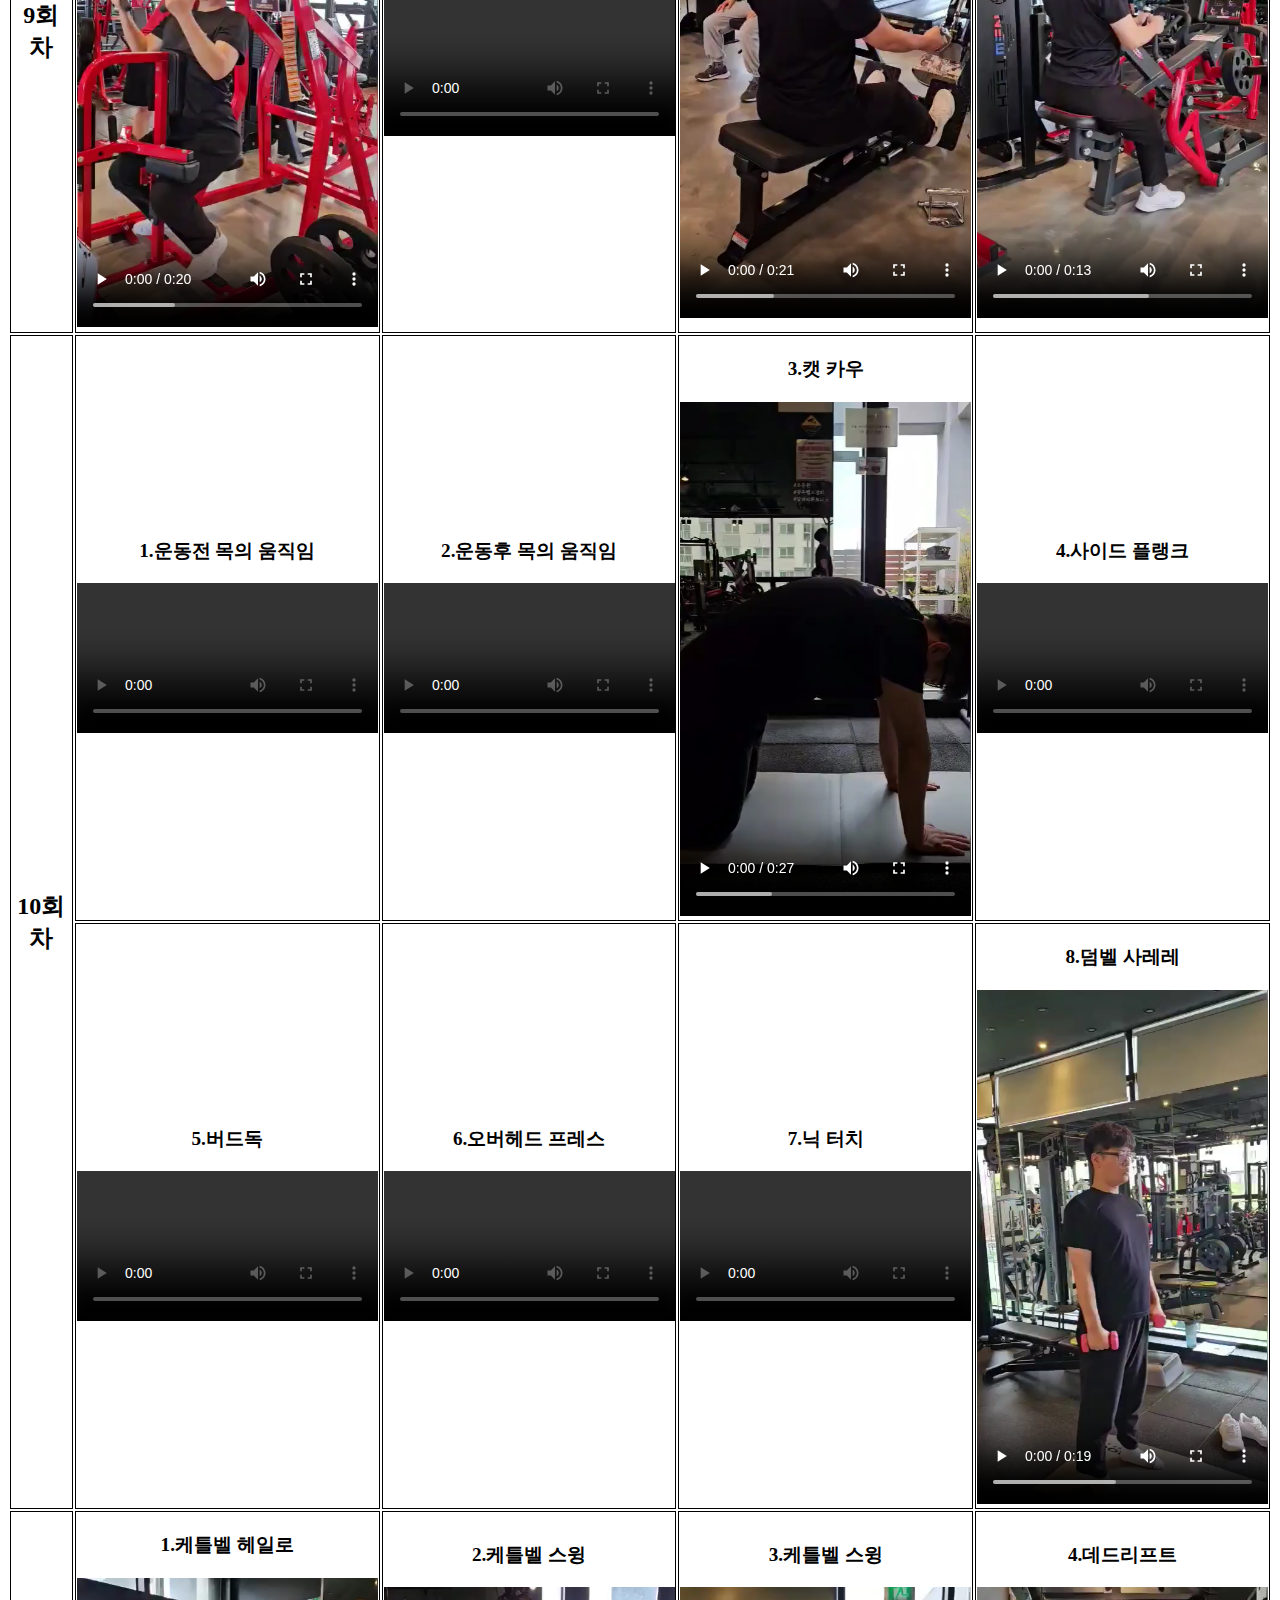
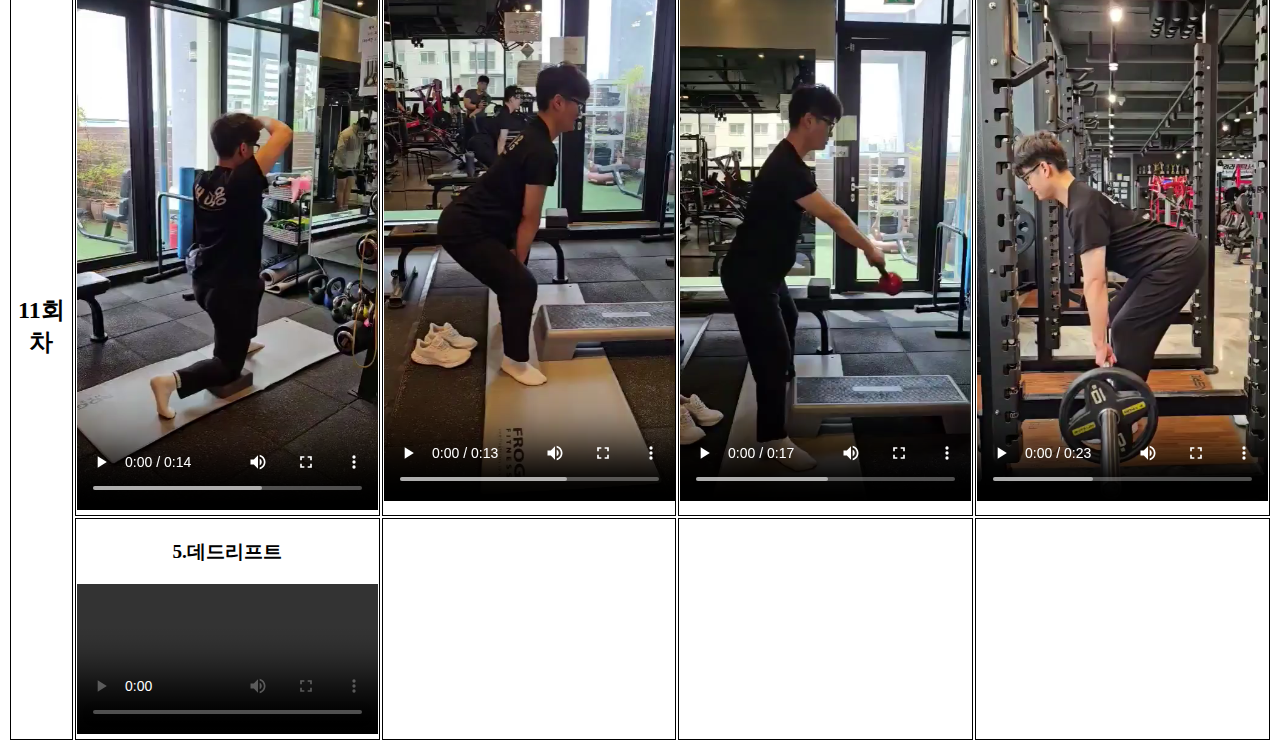
==== commit 6d04185a: "수정: 로그인 이미지" ====
--- a/src/main/resources/templates/health/health.html
+++ b/src/main/resources/templates/health/health.html
@@ -43,13 +43,13 @@
             <td></td>
             <td>
                 <p class="seq-title">4.엎드려뻗쳐</p>
-                <video class="h-video" src="video/pt1/4.엎드려뻗쳐_20240408_131451942.mp4" controls></video>
+                <video class="h-video" src="../../static/video/pt1/4.엎드려뻗쳐_20240408_131451942.mp4" controls></video>
             </td>
         </tr>
         <tr>
             <td>
                 <p class="seq-title">5.덤벨 프레스</p>
-                <video class="h-video" src="video/pt1/5.덤벨프레스_20240408_131453026.mp4" controls></video>
+                <video class="h-video" src="../../static/video/pt1/5.덤벨프레스_20240408_131453026.mp4" controls></video>
             </td>
             <td></td>
             <td></td>
@@ -60,44 +60,44 @@
             <td></td>
             <td>
                 <p class="seq-title">2.힙힌지 운동</p>
-                <video class="h-video" src="video/pt2/2.힙힌지운동_20240408_131933675.mp4" controls></video>
+                <video class="h-video" src="../../static/video/pt2/2.힙힌지운동_20240408_131933675.mp4" controls></video>
             </td>
             <td>
                 <p class="seq-title">3.폼롤러 힙힌지 운동</p>
-                <video class="h-video" src="video/pt2/3.폼롤러%20힙힌지%20운동_20240408_131944387.mp4" controls></video>
+                <video class="h-video" src="../../static/video/pt2/3.폼롤러%20힙힌지%20운동_20240408_131944387.mp4" controls></video>
             </td>
             <td>
                 <p class="seq-title">4.케틀벨 데드리프트</p>
-                <video class="h-video" src="video/pt2/4.케틀벨%20데드리프트_20240408_131948930.mp4" controls></video>
+                <video class="h-video" src="../../static/video/pt2/4.케틀벨%20데드리프트_20240408_131948930.mp4" controls></video>
             </td>
         </tr>
         <tr>
             <td class="seq" rowspan="2">3회차</td>
             <td>
                 <p class="seq-title">1.어깨 스트레칭</p>
-                <video class="h-video" src="video/pt3/1.어깨%20스트레칭_20240408_132541518.mp4" controls></video>
+                <video class="h-video" src="../../static/video/pt3/1.어깨%20스트레칭_20240408_132541518.mp4" controls></video>
             </td>
             <td>
                 <p class="seq-title">2.슈퍼맨</p>
-                <video class="h-video" src="video/pt3/2.슈퍼맨(전신운동)_20240408_132542470.mp4" controls></video>
+                <video class="h-video" src="../../static/video/pt3/2.슈퍼맨(전신운동)_20240408_132542470.mp4" controls></video>
             </td>
             <td>
                 <p class="seq-title">3.슈퍼맨 로우</p>
-                <video class="h-video" src="video/pt3/3.슈퍼맨%20로우(등%20전체%20운동)_20240408_132547604.mp4" controls></video>
+                <video class="h-video" src="../../static/video/pt3/3.슈퍼맨%20로우(등%20전체%20운동)_20240408_132547604.mp4" controls></video>
             </td>
             <td>
                 <p class="seq-title">4.파나타 랫풀다운</p>
-                <video class="h-video" src="video/pt3/4.파나타%20랫풀다운_20240408_132552486.mp4" controls></video>
+                <video class="h-video" src="../../static/video/pt3/4.파나타%20랫풀다운_20240408_132552486.mp4" controls></video>
             </td>
         </tr>
         <tr>
             <td>
                 <p class="seq-title">5.풀업 어시스트</p>
-                <video class="h-video" src="video/pt3/5.풀업%20어시스트_20240408_132559724.mp4" controls></video>
+                <video class="h-video" src="../../static/video/pt3/5.풀업%20어시스트_20240408_132559724.mp4" controls></video>
             </td>
             <td>
                 <p class="seq-title">6.하이로우</p>
-                <video class="h-video" src="video/pt3/6.하이로우_20240408_132603449.mp4" controls></video>
+                <video class="h-video" src="../../static/video/pt3/6.하이로우_20240408_132603449.mp4" controls></video>
             </td>
             <td></td>
             <td></td>
@@ -106,25 +106,25 @@
             <td class="seq" rowspan="2">4회차</td>
             <td>
                 <p class="seq-title">1.어깨 회전 가동성 운동</p>
-                <video class="h-video" src="video/pt4/1.어깨%20회전%20가동성_20240408_133603243.mp4" controls></video>
+                <video class="h-video" src="../../static/video/pt4/1.어깨%20회전%20가동성_20240408_133603243.mp4" controls></video>
             </td>
             <td>
                 <p class="seq-title">2.흉추 회전 가동성 운동</p>
-                <video class="h-video" src="video/pt4/2.흉추%20회전%20가동성_20240408_133604896.mp4" controls></video>
+                <video class="h-video" src="../../static/video/pt4/2.흉추%20회전%20가동성_20240408_133604896.mp4" controls></video>
             </td>
             <td>
                 <p class="seq-title">3.케틀벨 헤일로</p>
-                <video class="h-video" src="video/pt4/3.케틀벨%20헤일로_20240408_133618790.mp4" controls></video>
+                <video class="h-video" src="../../static/video/pt4/3.케틀벨%20헤일로_20240408_133618790.mp4" controls></video>
             </td>
             <td>
                 <p class="seq-title">4.버드독(힙킥)</p>
-                <video class="h-video" src="video/pt4/4.버드독(힙킥)_20240408_133612918.mp4" controls></video>
+                <video class="h-video" src="../../static/video/pt4/4.버드독(힙킥)_20240408_133612918.mp4" controls></video>
             </td>
         </tr>
         <tr>
             <td>
                 <p class="seq-title">5.폼롤러 스쿼트</p>
-                <video class="h-video" src="video/pt4/5.폼롤러%20스쿼트_20240408_133629076.mp4" controls></video>
+                <video class="h-video" src="../../static/video/pt4/5.폼롤러%20스쿼트_20240408_133629076.mp4" controls></video>
             </td>
             <td></td>
             <td></td>
@@ -134,29 +134,29 @@
             <td class="seq" rowspan="2">5회차</td>
             <td>
                 <p class="seq-title">1.밴드운동(Y,W 레이즈)</p>
-                <video class="h-video" src="video/pt5/1.밴드운동(Y,W%20레이즈)_20240408_142446644.mp4" controls></video>
+                <video class="h-video" src="../../static/video/pt5/1.밴드운동(Y,W%20레이즈)_20240408_142446644.mp4" controls></video>
             </td>
             <td>
                 <p class="seq-title">2.밴드 운동</p>
-                <video class="h-video" src="video/pt5/2.밴드운동_20240408_142428739.mp4" controls></video>
+                <video class="h-video" src="../../static/video/pt5/2.밴드운동_20240408_142428739.mp4" controls></video>
             </td>
             <td>
                 <p class="seq-title">3.폼롤러 밸런스(이름 모름)</p>
-                <video class="h-video" src="video/pt5/3.폼롤러%20밸런스(이름%20모름)_20240408_142422394.mp4" controls></video>
+                <video class="h-video" src="../../static/video/pt5/3.폼롤러%20밸런스(이름%20모름)_20240408_142422394.mp4" controls></video>
             </td>
             <td>
                 <p class="seq-title">4.밸런스 보드 풀 플랭크</p>
-                <video class="h-video" src="video/pt5/4.밸런스%20보드%20풀플랭크_20240408_142423347.mp4" controls></video>
+                <video class="h-video" src="../../static/video/pt5/4.밸런스%20보드%20풀플랭크_20240408_142423347.mp4" controls></video>
             </td>
         </tr>
         <tr>
             <td>
                 <p class="seq-title">5.데드리프트</p>
-                <video class="h-video" src="video/pt5/5.데드리프트_20240408_142444423.mp4" controls></video>
+                <video class="h-video" src="../../static/video/pt5/5.데드리프트_20240408_142444423.mp4" controls></video>
             </td>
             <td>
                 <p class="seq-title">6.데드리프트</p>
-                <video class="h-video" src="video/pt5/6.데드리프트_20240408_142437315.mp4" controls></video>
+                <video class="h-video" src="../../static/video/pt5/6.데드리프트_20240408_142437315.mp4" controls></video>
             </td>
             <td></td>
             <td></td>
@@ -165,25 +165,25 @@
             <td class="seq" rowspan="2">6회차</td>
             <td>
                 <p class="seq-title">1.원레그런지</p>
-                <video class="h-video" src="video/pt6/1.원레그런지_20240421_173609352.mp4" controls></video>
+                <video class="h-video" src="../../static/video/pt6/1.원레그런지_20240421_173609352.mp4" controls></video>
             </td>
             <td>
                 <p class="seq-title">2.폼롤러 스쿼트</p>
-                <video class="h-video" src="video/pt6/2.폼롤러%20스쿼트_20240421_173614483.mp4" controls></video>
+                <video class="h-video" src="../../static/video/pt6/2.폼롤러%20스쿼트_20240421_173614483.mp4" controls></video>
             </td>
             <td>
                 <p class="seq-title">3.맨몸 스쿼트</p>
-                <video class="h-video" src="video/pt6/3.맨몸스쿼트_20240421_173619613.mp4" controls></video>
+                <video class="h-video" src="../../static/video/pt6/3.맨몸스쿼트_20240421_173619613.mp4" controls></video>
             </td>
             <td>
                 <p class="seq-title">4.레그 익스텐션</p>
-                <video class="h-video" src="video/pt6/4.레그익스텐션_20240421_173622653.mp4" controls></video>
+                <video class="h-video" src="../../static/video/pt6/4.레그익스텐션_20240421_173622653.mp4" controls></video>
             </td>
         </tr>
         <tr>
             <td>
                 <p class="seq-title">시티 드레그컬</p>
-                <video class="h-video" src="video/pt6/5.시티드레그컬_20240421_173633363.mp4" controls></video>
+                <video class="h-video" src="../../static/video/pt6/5.시티드레그컬_20240421_173633363.mp4" controls></video>
             </td>
             <td></td>
             <td></td>
@@ -193,44 +193,44 @@
             <td class="seq">7회차</td>
             <td>
                 <p class="seq-title">1.덤벨 풀오버</p>
-                <video class="h-video" src="video/pt7/1.덤벨%20풀오버_20240421_174246107.mp4" controls></video>
+                <video class="h-video" src="../../static/video/pt7/1.덤벨%20풀오버_20240421_174246107.mp4" controls></video>
             </td>
             <td>
                 <p class="seq-title">2.벤치 프레스</p>
-                <video class="h-video" src="video/pt7/2.벤치프레스_20240421_174251252.mp4" controls></video>
+                <video class="h-video" src="../../static/video/pt7/2.벤치프레스_20240421_174251252.mp4" controls></video>
             </td>
             <td>
                 <p class="seq-title">3.체스트 프레스</p>
-                <video class="h-video" src="video/pt7/3.체스트프레스_20240421_174255923.mp4" controls></video>
+                <video class="h-video" src="../../static/video/pt7/3.체스트프레스_20240421_174255923.mp4" controls></video>
             </td>
             <td>
                 <p class="seq-title">4.펙덱 플라이</p>
-                <video class="h-video" src="video/pt7/4.펙덱플라이_20240421_174300265.mp4" controls></video>
+                <video class="h-video" src="../../static/video/pt7/4.펙덱플라이_20240421_174300265.mp4" controls></video>
             </td>
         </tr>
         <tr>
             <td class="seq" rowspan="2">8회차</td>
             <td>
                 <p class="seq-title">1.밴드 운동</p>
-                <video class="h-video" src="video/pt8/1.밴드운동_20240421_174620642.mp4" controls></video>
+                <video class="h-video" src="../../static/video/pt8/1.밴드운동_20240421_174620642.mp4" controls></video>
             </td>
             <td>
                 <p class="seq-title">2.밴드운동(균형포함)</p>
-                <video class="h-video" src="video/pt8/2.밴드운동(균형포함)_20240421_174634118.mp4" controls></video>
+                <video class="h-video" src="../../static/video/pt8/2.밴드운동(균형포함)_20240421_174634118.mp4" controls></video>
             </td>
             <td>
                 <p class="seq-title">3.밴트오버 레터널 레이즈(언더그립)</p>
-                <video class="h-video" src="video/pt8/3.밴트오버%20레터널%20레이즈(언더그립)_20240421_174624110.mp4" controls></video>
+                <video class="h-video" src="../../static/video/pt8/3.밴트오버%20레터널%20레이즈(언더그립)_20240421_174624110.mp4" controls></video>
             </td>
             <td>
                 <p class="seq-title">4.숄더 프레스</p>
-                <video class="h-video" src="video/pt8/4.숄더프레스_20240421_174627303.mp4" controls></video>
+                <video class="h-video" src="../../static/video/pt8/4.숄더프레스_20240421_174627303.mp4" controls></video>
             </td>
         </tr>
         <tr>
             <td>
                 <p class="seq-title">5.덤벨 숄더 프레스</p>
-                <video class="h-video" src="video/pt8/5.덤벨%20숄더프레스_20240421_174633423.mp4" controls></video>
+                <video class="h-video" src="../../static/video/pt8/5.덤벨%20숄더프레스_20240421_174633423.mp4" controls></video>
             </td>
             <td></td>
             <td></td>
@@ -240,81 +240,81 @@
             <td class="seq">9회차</td>
             <td>
                 <p class="seq-title">1.프론트 렛풀다운</p>
-                <video class="h-video" src="video/pt9/1.프론트%20렛풀다운(전면,%20하부%20광배운동)_20240421_175117967.mp4" controls></video>
+                <video class="h-video" src="../../static/video/pt9/1.프론트%20렛풀다운(전면,%20하부%20광배운동)_20240421_175117967.mp4" controls></video>
             </td>
             <td>
                 <p class="seq-title">2.흉추가동성 스트레칭</p>
-                <video class="h-video" src="video/pt9/2.흉추가동성%20스트레칭_20240421_175114271.mp4" controls></video>
+                <video class="h-video" src="../../static/video/pt9/2.흉추가동성%20스트레칭_20240421_175114271.mp4" controls></video>
             </td>
             <td>
                 <p class="seq-title">3.롱 풀로우</p>
-                <video class="h-video" src="video/pt9/3.롱풀로우(등중앙운동)_20240421_175103177.mp4" controls></video>
+                <video class="h-video" src="../../static/video/pt9/3.롱풀로우(등중앙운동)_20240421_175103177.mp4" controls></video>
             </td>
             <td>
                 <p class="seq-title">4.파나타 슈퍼로잉</p>
-                <video class="h-video" src="video/pt9/4.파나타%20슈퍼로잉(광배%20바깥쪽,%20등중앙)_20240421_175058219.mp4" controls></video>
+                <video class="h-video" src="../../static/video/pt9/4.파나타%20슈퍼로잉(광배%20바깥쪽,%20등중앙)_20240421_175058219.mp4" controls></video>
             </td>
         </tr>
         <tr>
             <td class="seq" rowspan="2">10회차</td>
             <td>
                 <p class="seq-title">1.운동전 목의 움직임</p>
-                <video class="h-video" src="video/pt10/1.운동전%20목의%20움직임_20240426_160334107.mp4" controls></video>
+                <video class="h-video" src="../../static/video/pt10/1.운동전%20목의%20움직임_20240426_160334107.mp4" controls></video>
             </td>
             <td>
                 <p class="seq-title">2.운동후 목의 움직임</p>
-                <video class="h-video" src="video/pt10/2.운동후%20목의%20움직임_20240426_160317319.mp4" controls></video>
+                <video class="h-video" src="../../static/video/pt10/2.운동후%20목의%20움직임_20240426_160317319.mp4" controls></video>
             </td>
             <td>
                 <p class="seq-title">3.캣 카우</p>
-                <video class="h-video" src="video/pt10/3.캣카우_20240426_160349096.mp4" controls></video>
+                <video class="h-video" src="../../static/video/pt10/3.캣카우_20240426_160349096.mp4" controls></video>
             </td>
             <td>
                 <p class="seq-title">4.사이드 플랭크</p>
-                <video class="h-video" src="video/pt10/4.사이드%20플랭크_20240426_160344165.mp4" controls></video>
+                <video class="h-video" src="../../static/video/pt10/4.사이드%20플랭크_20240426_160344165.mp4" controls></video>
             </td>
         </tr>
         <tr>
             <td>
                 <p class="seq-title">5.버드독</p>
-                <video class="h-video" src="video/pt10/5.버드독_20240426_160307906.mp4" controls></video>
+                <video class="h-video" src="../../static/video/pt10/5.버드독_20240426_160307906.mp4" controls></video>
             </td>
             <td>
                 <p class="seq-title">6.오버헤드 프레스</p>
-                <video class="h-video" src="video/pt10/6.오버헤드%20프레스_20240426_160325323.mp4" controls></video>
+                <video class="h-video" src="../../static/video/pt10/6.오버헤드%20프레스_20240426_160325323.mp4" controls></video>
             </td>
             <td>
                 <p class="seq-title">7.닉 터치</p>
-                <video class="h-video" src="video/pt10/7.닉터치_20240426_160408494.mp4" controls></video>
+                <video class="h-video" src="../../static/video/pt10/7.닉터치_20240426_160408494.mp4" controls></video>
             </td>
             <td>
                 <p class="seq-title">8.덤벨 사레레</p>
-                <video class="h-video" src="video/pt10/8.덤벨%20사레레_20240426_160352269.mp4" controls></video>
+                <video class="h-video" src="../../static/video/pt10/8.덤벨%20사레레_20240426_160352269.mp4" controls></video>
             </td>
         </tr>
         <tr>
             <td class="seq" rowspan="2">11회차</td>
             <td>
                 <p class="seq-title">1.케틀벨 헤일로</p>
-                <video class="h-video" src="video/pt11/1.케틀벨%20헤일로_20240426_162641439.mp4" controls></video>
+                <video class="h-video" src="../../static/video/pt11/1.케틀벨%20헤일로_20240426_162641439.mp4" controls></video>
             </td>
             <td>
                 <p class="seq-title">2.케틀벨 스윙</p>
-                <video class="h-video" src="video/pt11/2.케틀벨%20스윙_20240426_162705490.mp4" controls></video>
+                <video class="h-video" src="../../static/video/pt11/2.케틀벨%20스윙_20240426_162705490.mp4" controls></video>
             </td>
             <td>
                 <p class="seq-title">3.케틀벨 스윙</p>
-                <video class="h-video" src="video/pt11/3.케틀벨%20스윙_20240426_162701958.mp4" controls></video>
+                <video class="h-video" src="../../static/video/pt11/3.케틀벨%20스윙_20240426_162701958.mp4" controls></video>
             </td>
             <td>
                 <p class="seq-title">4.데드리프트</p>
-                <video class="h-video" src="video/pt11/4.데드리프트_20240426_162658082.mp4" controls></video>
+                <video class="h-video" src="../../static/video/pt11/4.데드리프트_20240426_162658082.mp4" controls></video>
             </td>
         </tr>
         <tr>
             <td>
                 <p class="seq-title">5.데드리프트</p>
-                <video class="h-video" src="video/pt11/5.데드리프트_20240426_162653989.mp4" controls></video>
+                <video class="h-video" src="../../static/video/pt11/5.데드리프트_20240426_162653989.mp4" controls></video>
             </td>
             <td></td>
             <td></td>
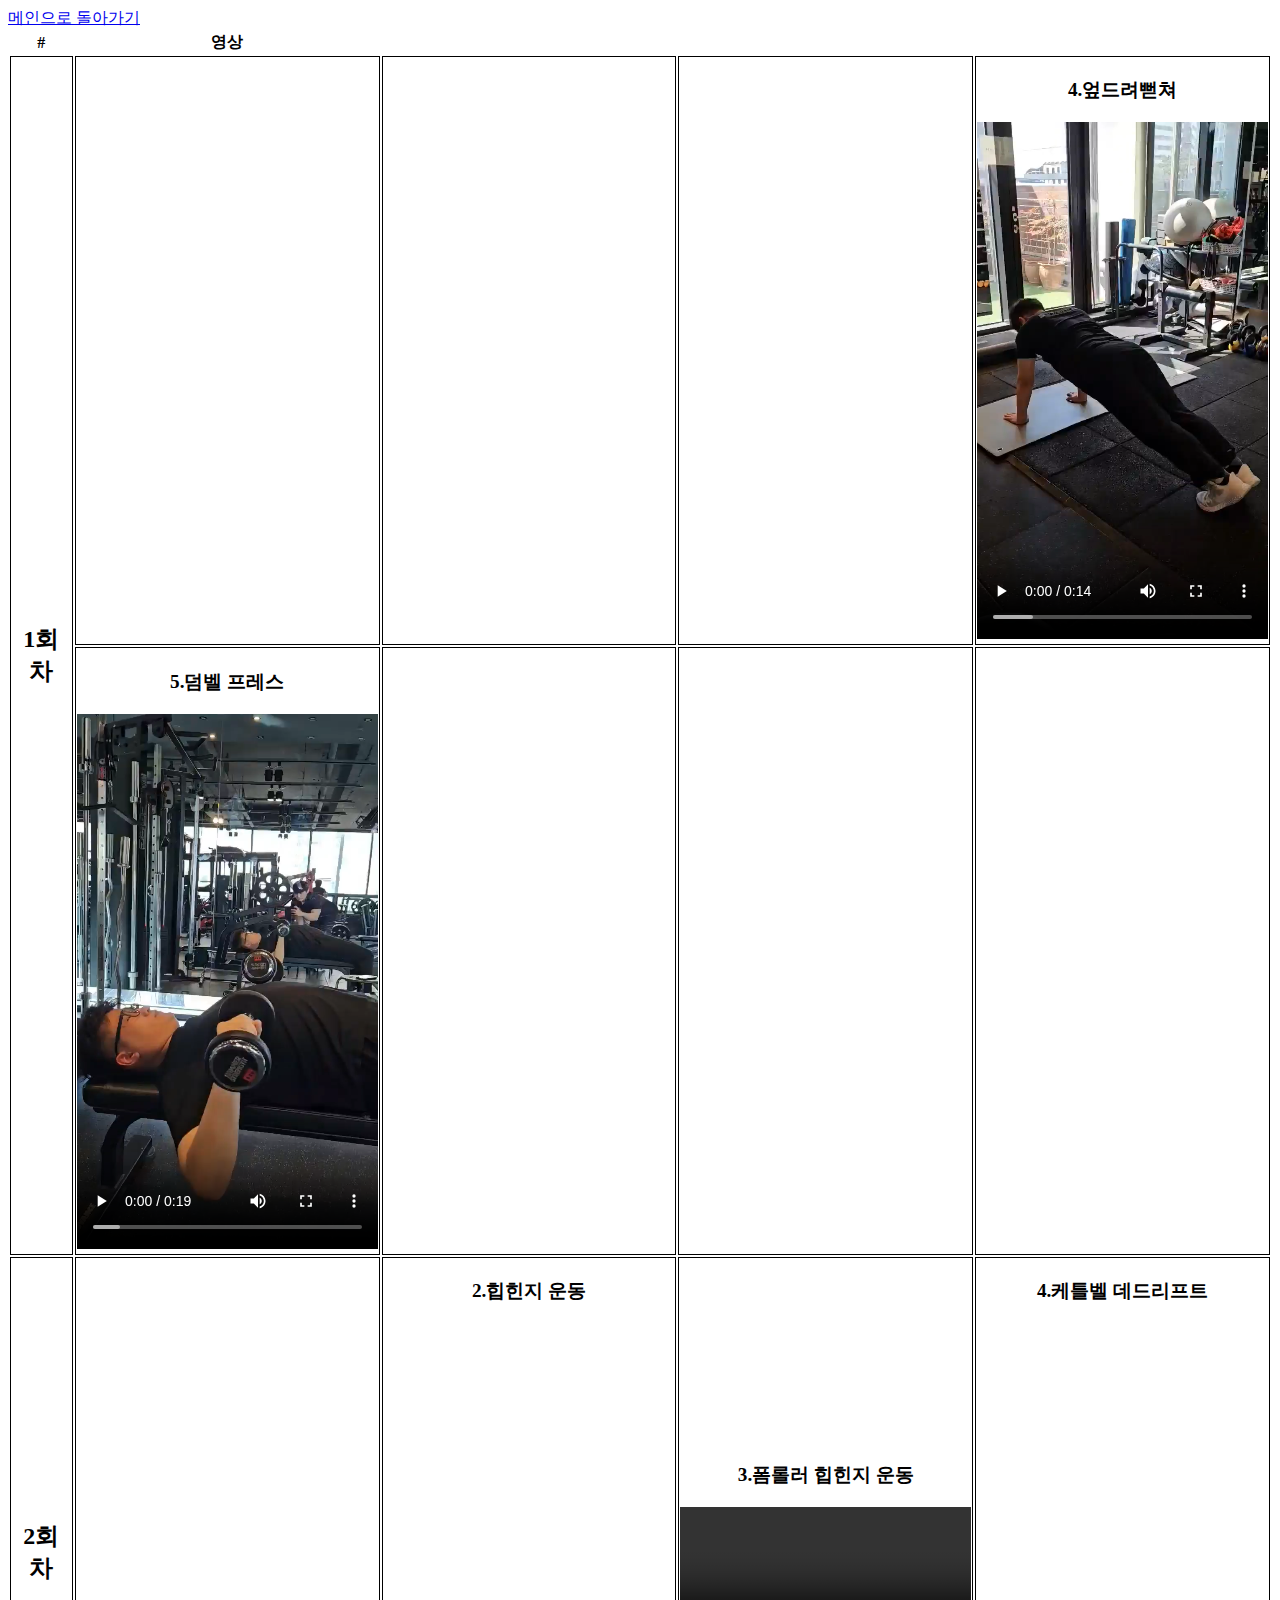
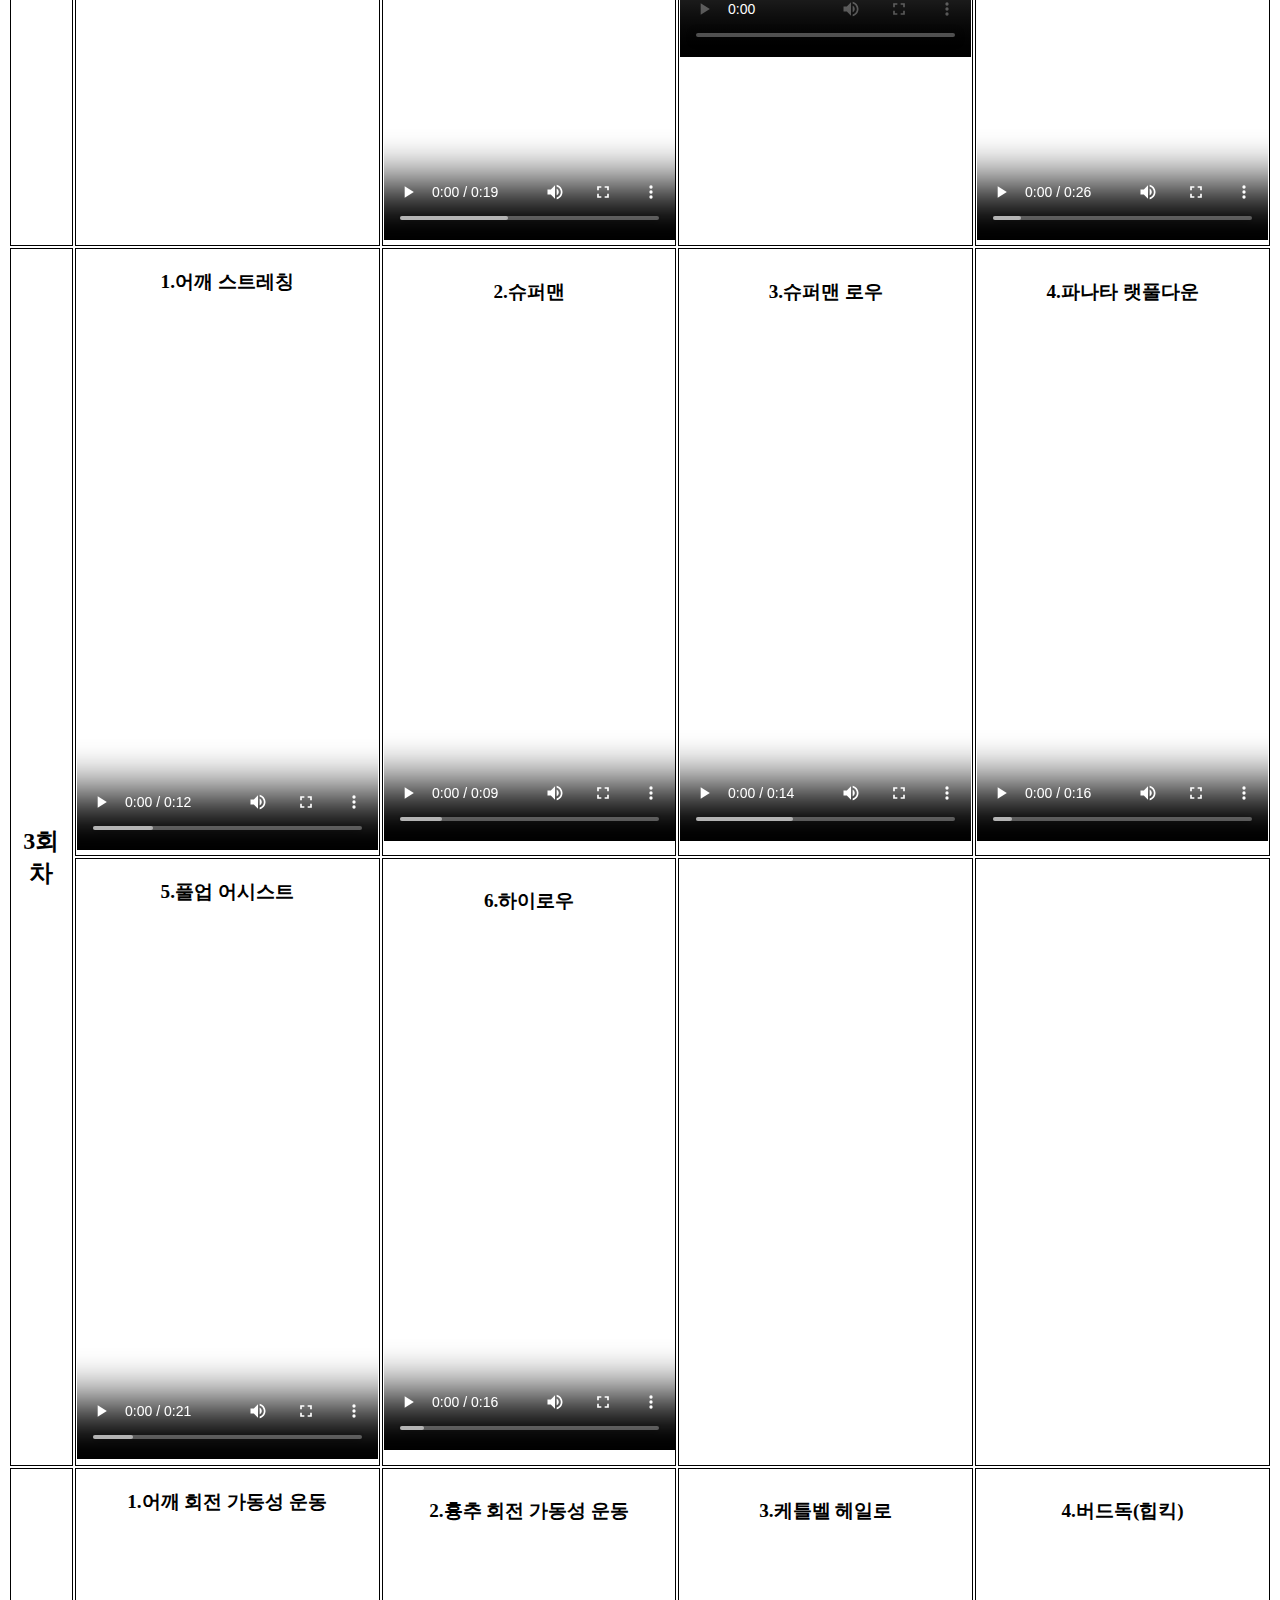
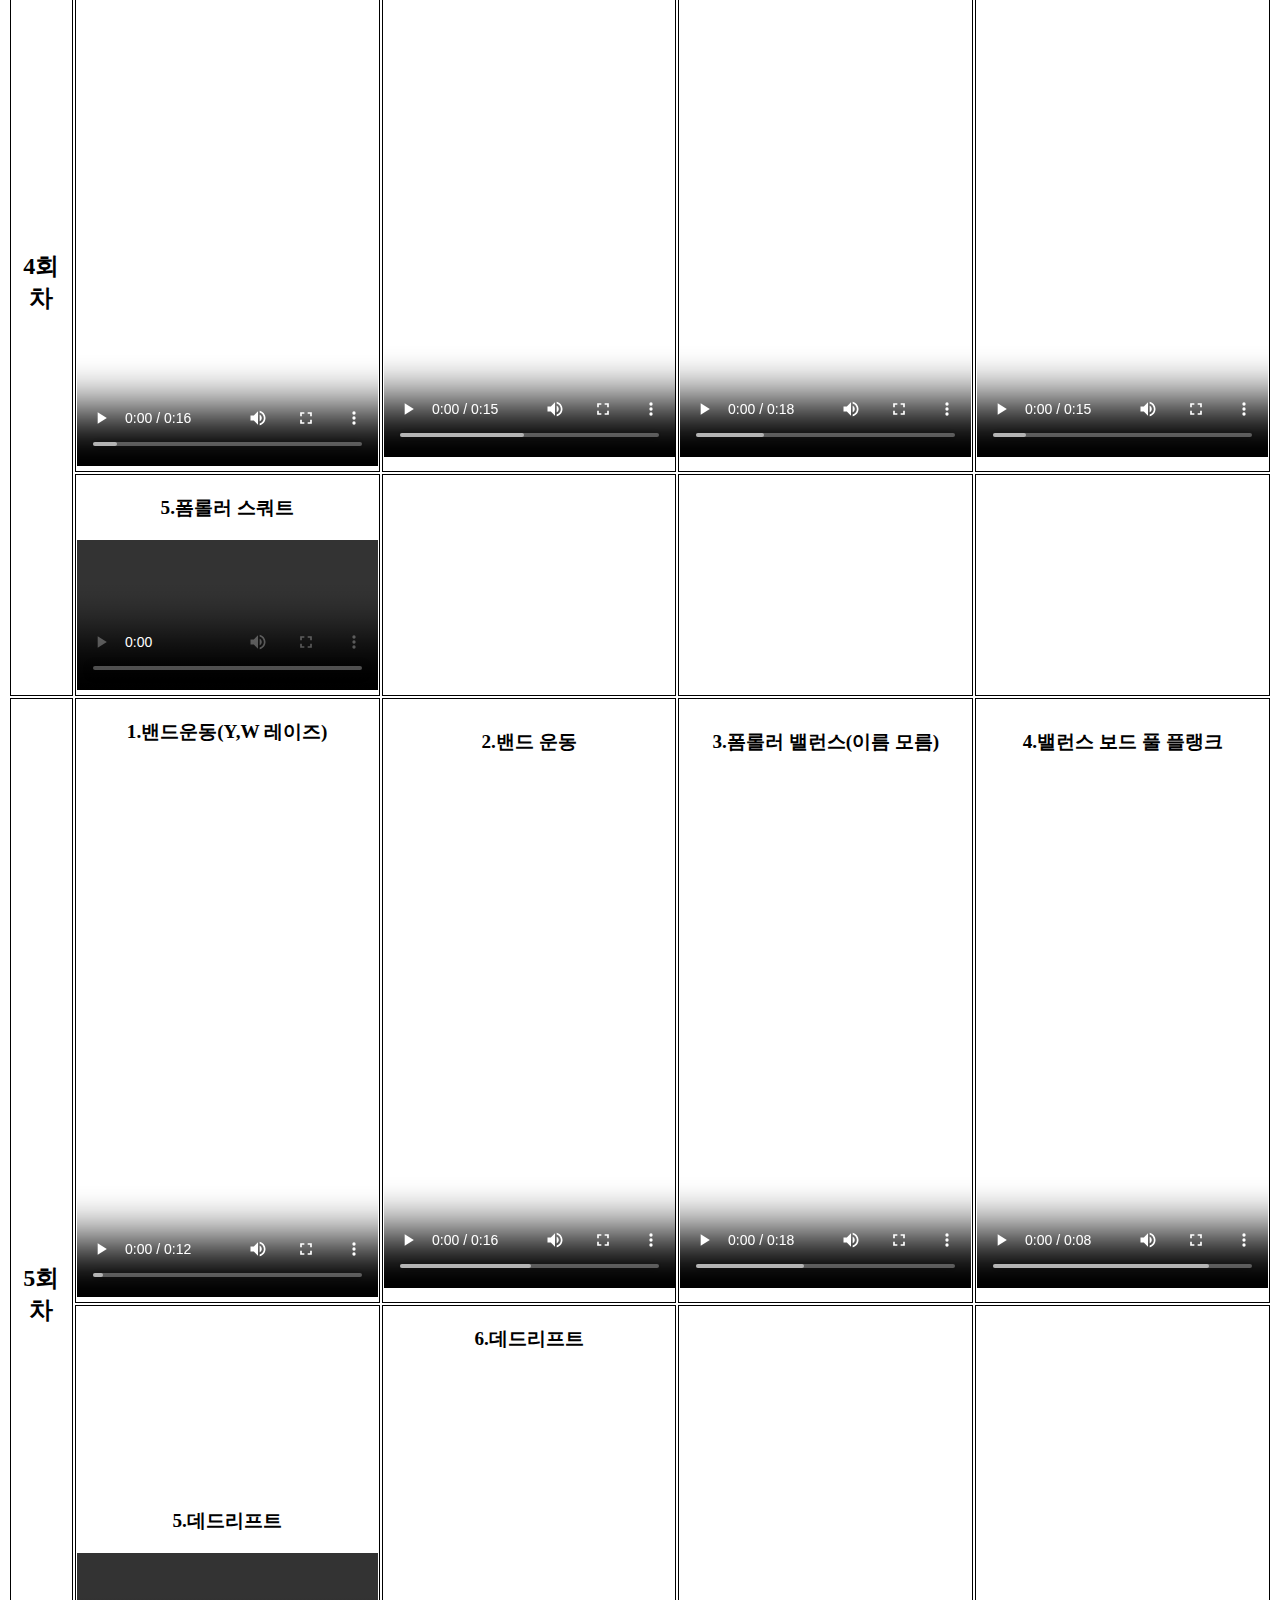
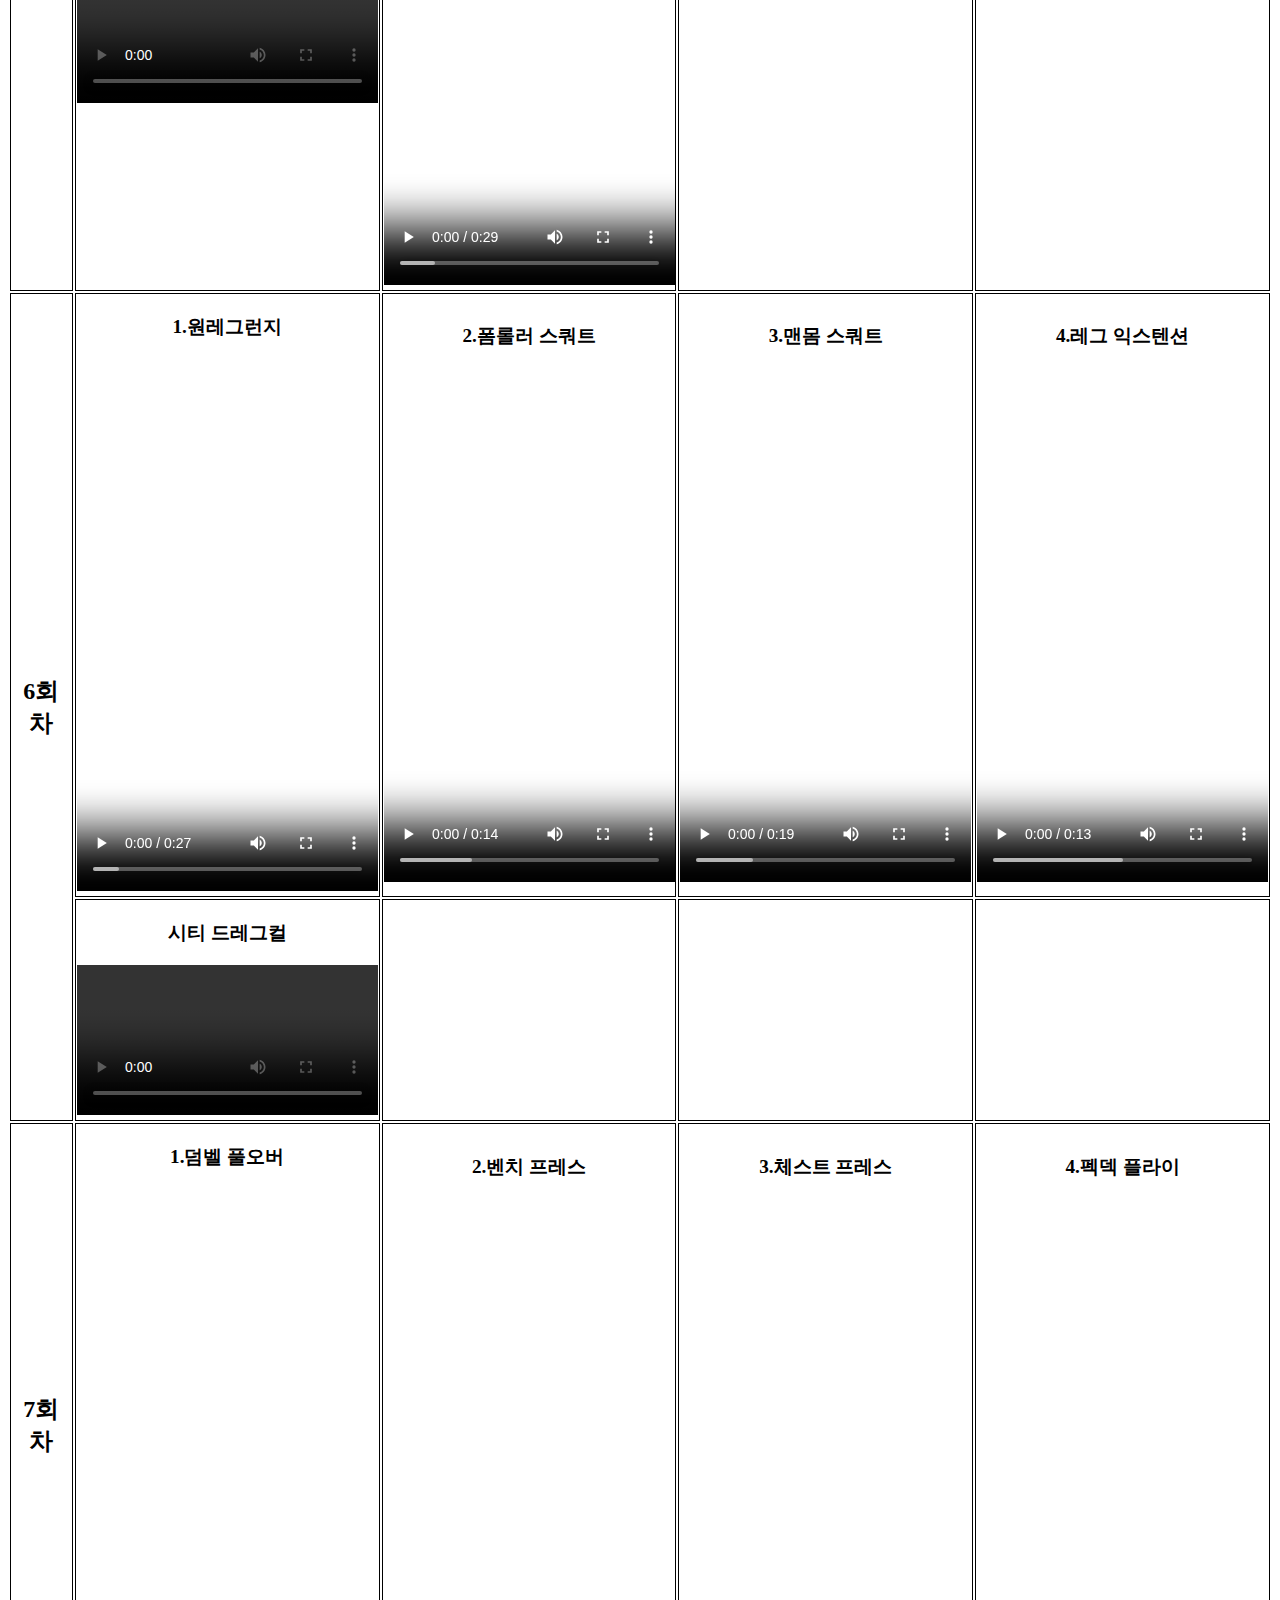
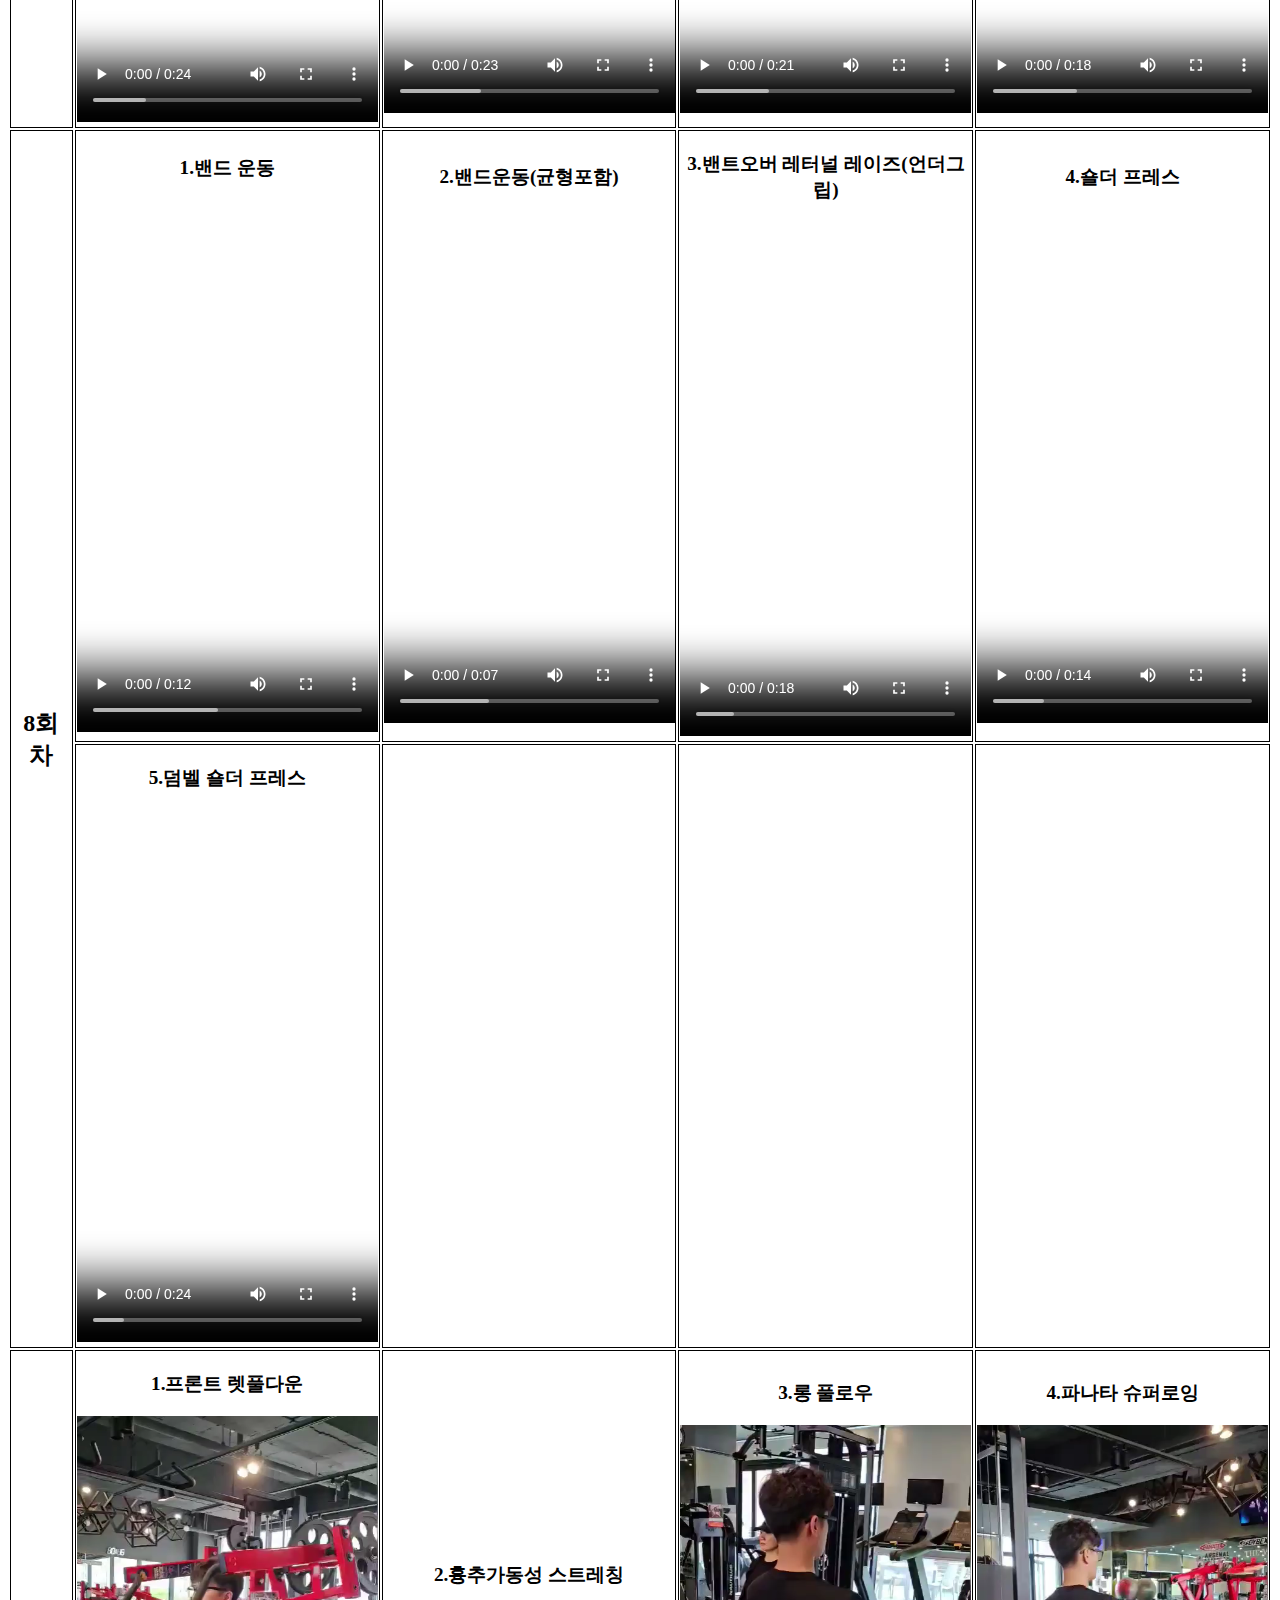
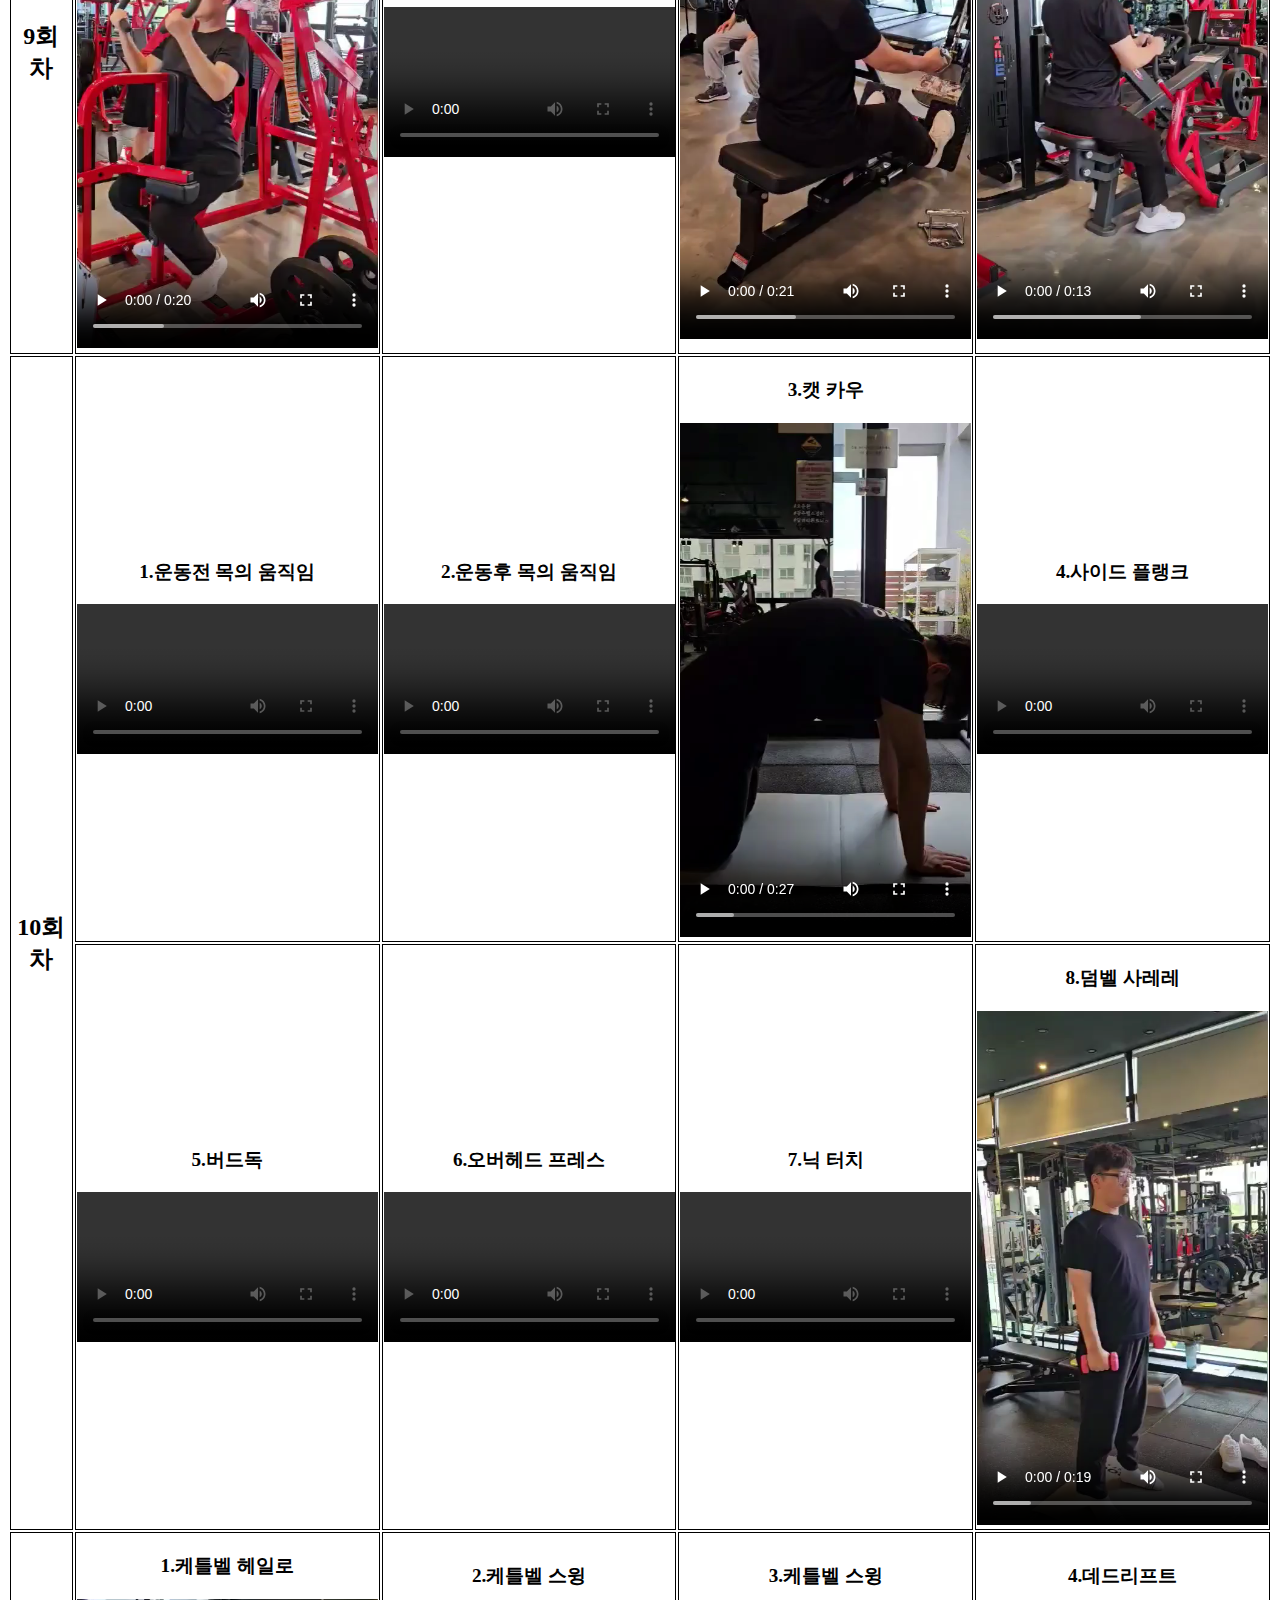
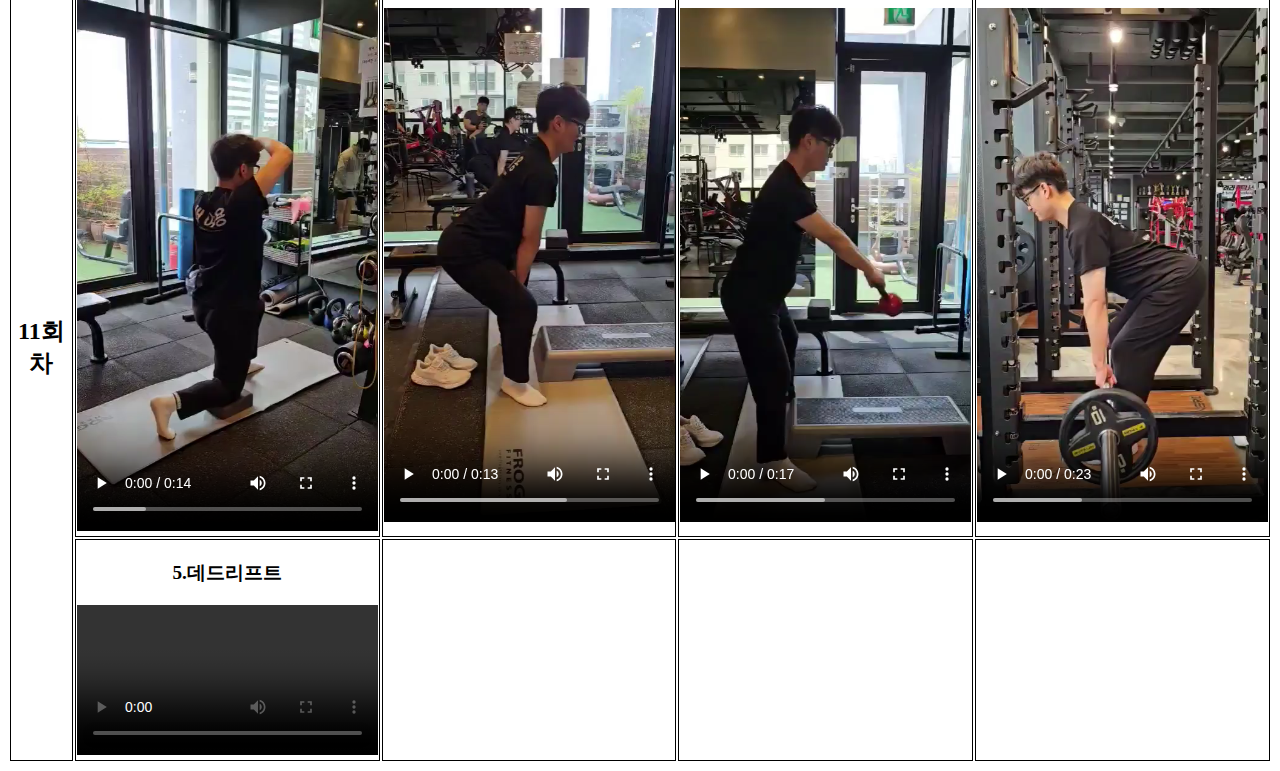
==== commit 9f70d18c: "수정: 메뉴 색상" ====
--- a/src/main/resources/templates/health/health.html
+++ b/src/main/resources/templates/health/health.html
@@ -27,6 +27,7 @@
     </style>
 </head>
 <body>
+<a href="/">메인으로 돌아가기</a>
 <div class="container">
     <table>
         <thead>
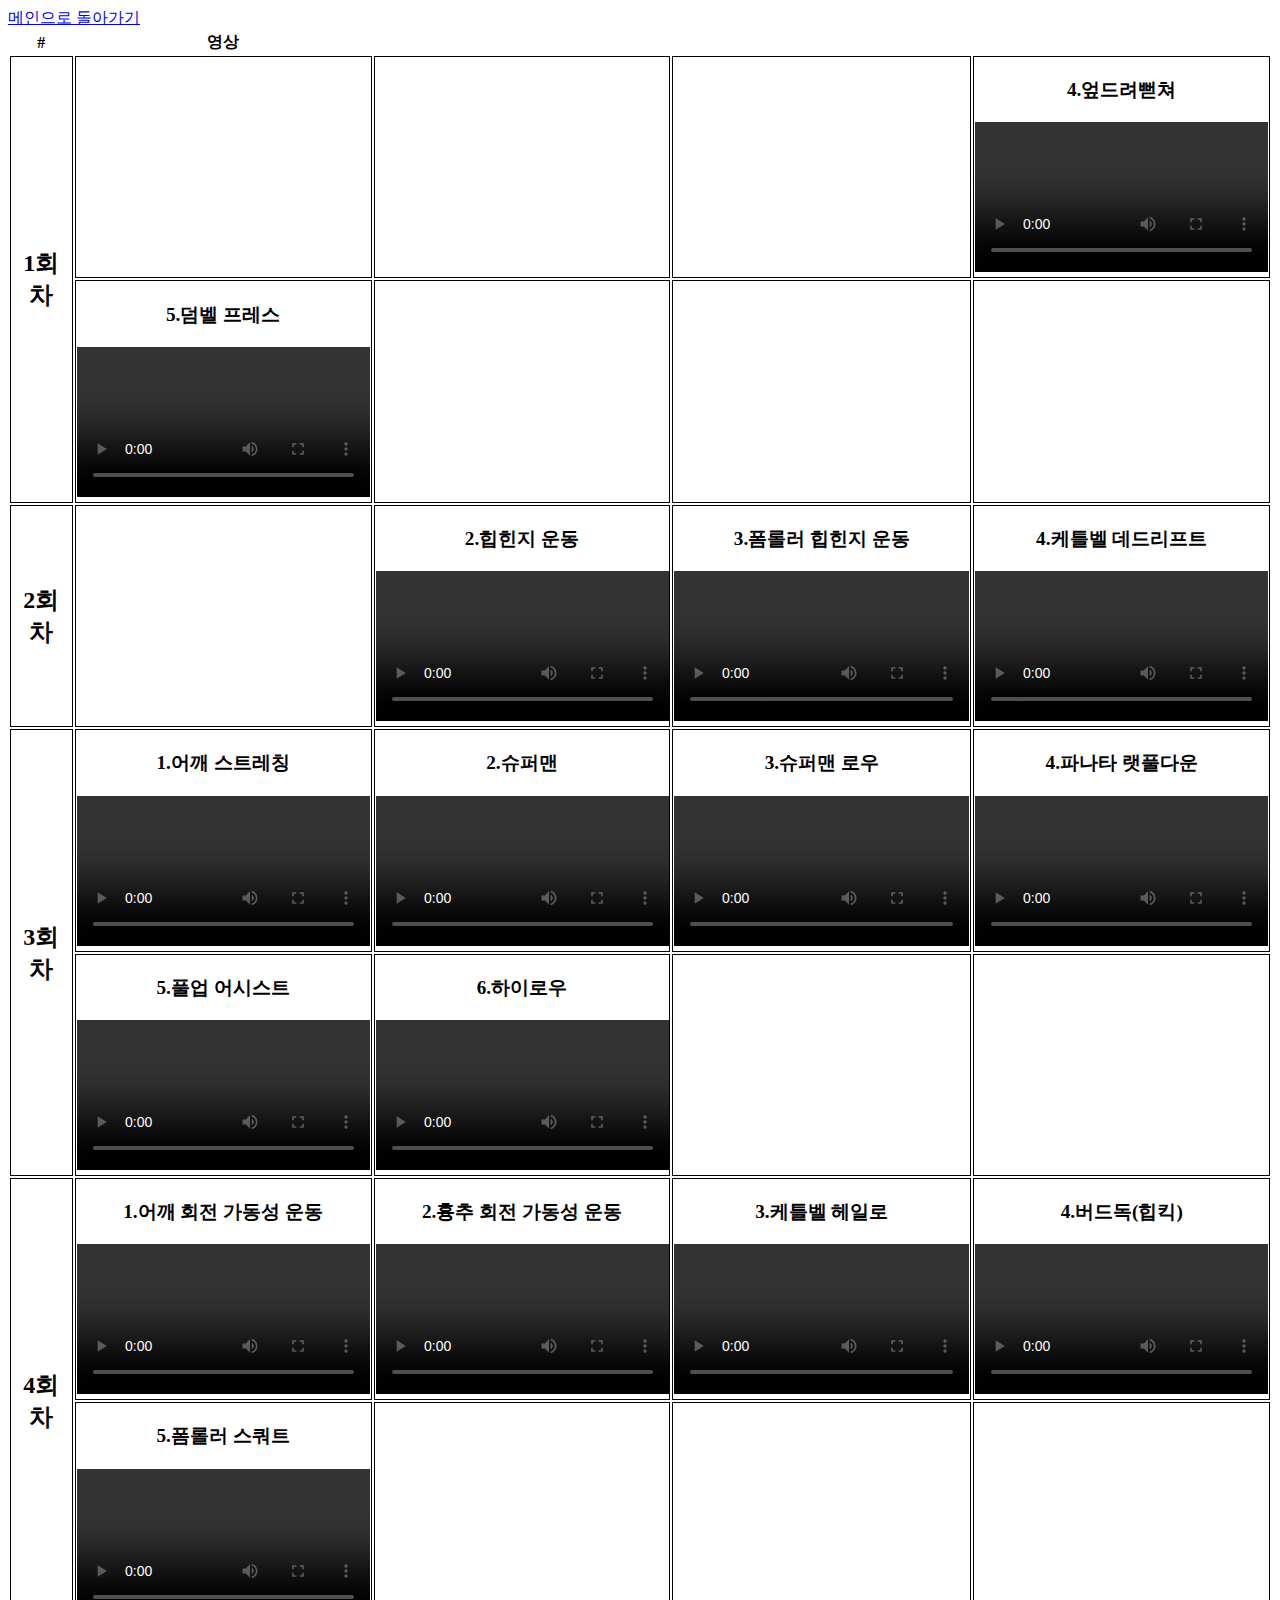
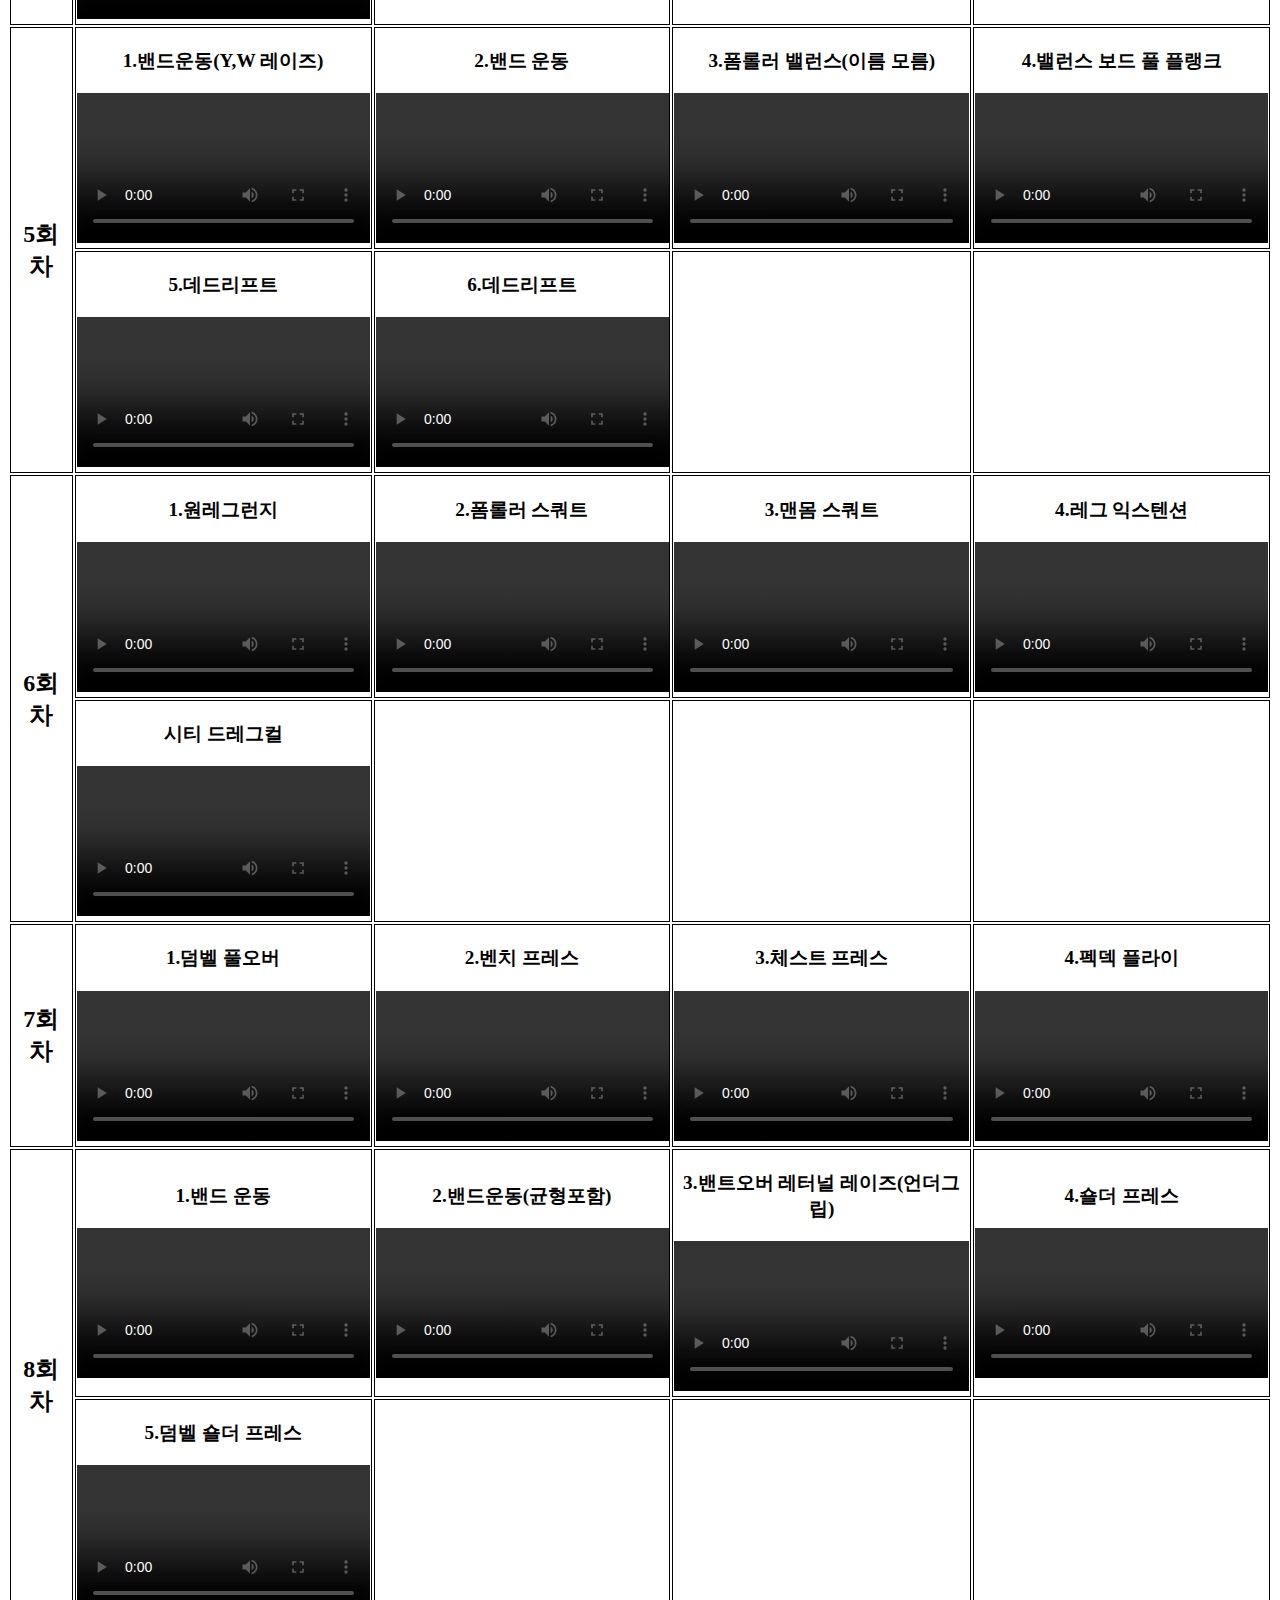
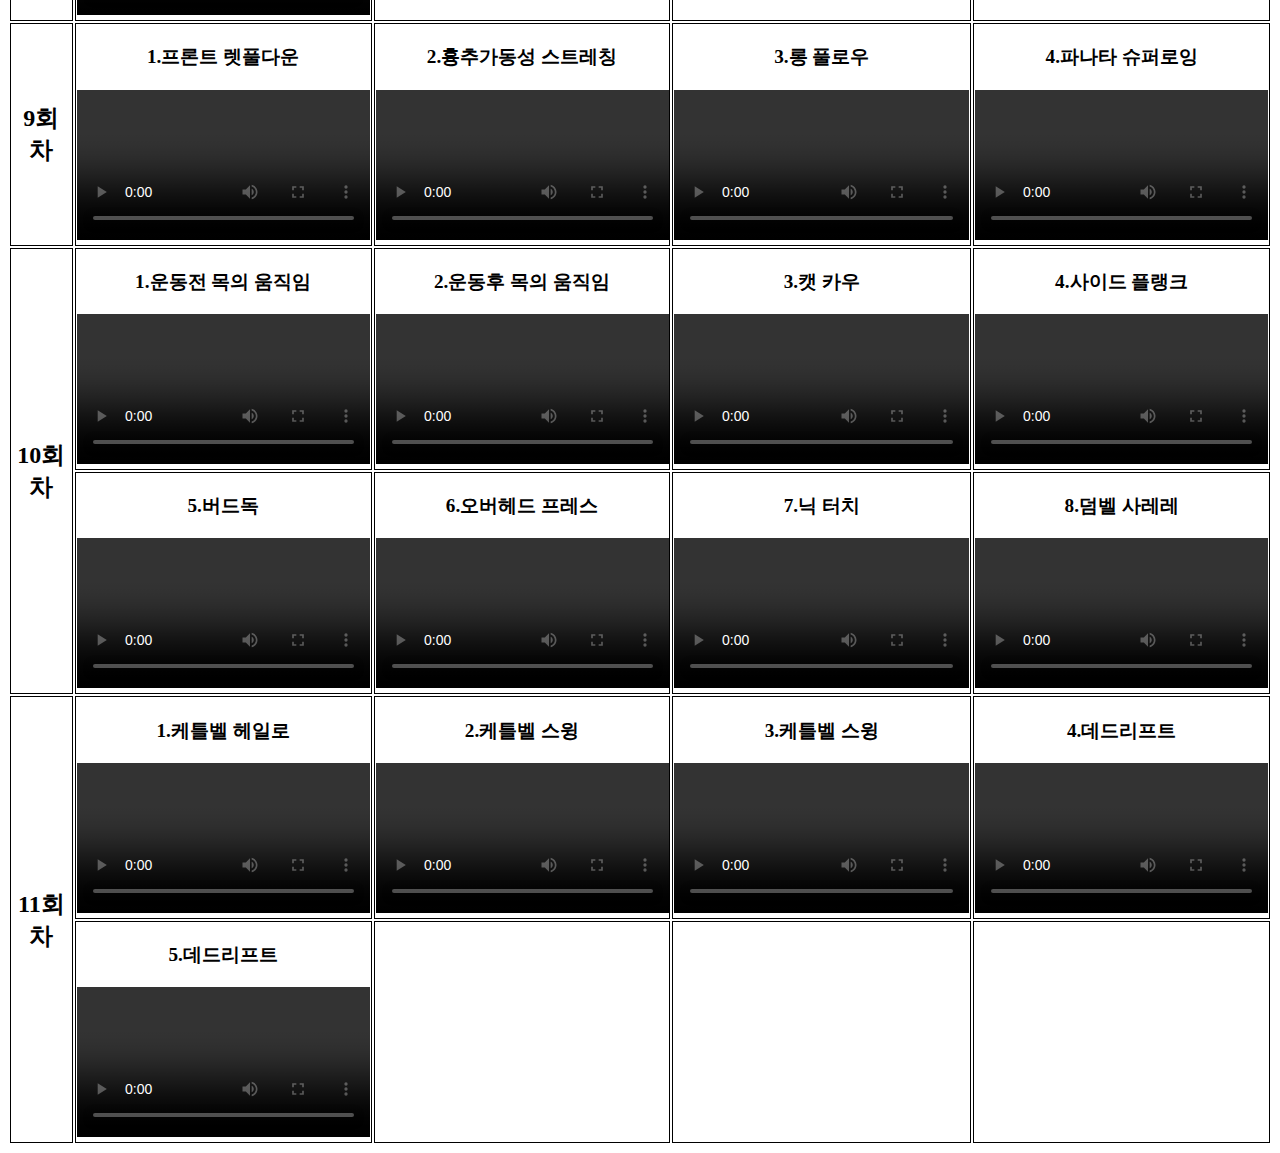
==== commit 71e74850: "수정: application dev/prod 및 리소스 정리" ====
--- a/src/main/resources/templates/health/health.html
+++ b/src/main/resources/templates/health/health.html
@@ -44,13 +44,13 @@
             <td></td>
             <td>
                 <p class="seq-title">4.엎드려뻗쳐</p>
-                <video class="h-video" src="../../static/video/pt1/4.엎드려뻗쳐_20240408_131451942.mp4" controls></video>
+                <video class="h-video" src="/video/pt1/4.엎드려뻗쳐_20240408_131451942.mp4" controls></video>
             </td>
         </tr>
         <tr>
             <td>
                 <p class="seq-title">5.덤벨 프레스</p>
-                <video class="h-video" src="../../static/video/pt1/5.덤벨프레스_20240408_131453026.mp4" controls></video>
+                <video class="h-video" src="/video/pt1/5.덤벨프레스_20240408_131453026.mp4" controls></video>
             </td>
             <td></td>
             <td></td>
@@ -61,44 +61,44 @@
             <td></td>
             <td>
                 <p class="seq-title">2.힙힌지 운동</p>
-                <video class="h-video" src="../../static/video/pt2/2.힙힌지운동_20240408_131933675.mp4" controls></video>
+                <video class="h-video" src="/video/pt2/2.힙힌지운동_20240408_131933675.mp4" controls></video>
             </td>
             <td>
                 <p class="seq-title">3.폼롤러 힙힌지 운동</p>
-                <video class="h-video" src="../../static/video/pt2/3.폼롤러%20힙힌지%20운동_20240408_131944387.mp4" controls></video>
+                <video class="h-video" src="/video/pt2/3.폼롤러%20힙힌지%20운동_20240408_131944387.mp4" controls></video>
             </td>
             <td>
                 <p class="seq-title">4.케틀벨 데드리프트</p>
-                <video class="h-video" src="../../static/video/pt2/4.케틀벨%20데드리프트_20240408_131948930.mp4" controls></video>
+                <video class="h-video" src="/video/pt2/4.케틀벨%20데드리프트_20240408_131948930.mp4" controls></video>
             </td>
         </tr>
         <tr>
             <td class="seq" rowspan="2">3회차</td>
             <td>
                 <p class="seq-title">1.어깨 스트레칭</p>
-                <video class="h-video" src="../../static/video/pt3/1.어깨%20스트레칭_20240408_132541518.mp4" controls></video>
+                <video class="h-video" src="/video/pt3/1.어깨%20스트레칭_20240408_132541518.mp4" controls></video>
             </td>
             <td>
                 <p class="seq-title">2.슈퍼맨</p>
-                <video class="h-video" src="../../static/video/pt3/2.슈퍼맨(전신운동)_20240408_132542470.mp4" controls></video>
+                <video class="h-video" src="/video/pt3/2.슈퍼맨(전신운동)_20240408_132542470.mp4" controls></video>
             </td>
             <td>
                 <p class="seq-title">3.슈퍼맨 로우</p>
-                <video class="h-video" src="../../static/video/pt3/3.슈퍼맨%20로우(등%20전체%20운동)_20240408_132547604.mp4" controls></video>
+                <video class="h-video" src="/video/pt3/3.슈퍼맨%20로우(등%20전체%20운동)_20240408_132547604.mp4" controls></video>
             </td>
             <td>
                 <p class="seq-title">4.파나타 랫풀다운</p>
-                <video class="h-video" src="../../static/video/pt3/4.파나타%20랫풀다운_20240408_132552486.mp4" controls></video>
+                <video class="h-video" src="/video/pt3/4.파나타%20랫풀다운_20240408_132552486.mp4" controls></video>
             </td>
         </tr>
         <tr>
             <td>
                 <p class="seq-title">5.풀업 어시스트</p>
-                <video class="h-video" src="../../static/video/pt3/5.풀업%20어시스트_20240408_132559724.mp4" controls></video>
+                <video class="h-video" src="/video/pt3/5.풀업%20어시스트_20240408_132559724.mp4" controls></video>
             </td>
             <td>
                 <p class="seq-title">6.하이로우</p>
-                <video class="h-video" src="../../static/video/pt3/6.하이로우_20240408_132603449.mp4" controls></video>
+                <video class="h-video" src="/video/pt3/6.하이로우_20240408_132603449.mp4" controls></video>
             </td>
             <td></td>
             <td></td>
@@ -107,25 +107,25 @@
             <td class="seq" rowspan="2">4회차</td>
             <td>
                 <p class="seq-title">1.어깨 회전 가동성 운동</p>
-                <video class="h-video" src="../../static/video/pt4/1.어깨%20회전%20가동성_20240408_133603243.mp4" controls></video>
+                <video class="h-video" src="/video/pt4/1.어깨%20회전%20가동성_20240408_133603243.mp4" controls></video>
             </td>
             <td>
                 <p class="seq-title">2.흉추 회전 가동성 운동</p>
-                <video class="h-video" src="../../static/video/pt4/2.흉추%20회전%20가동성_20240408_133604896.mp4" controls></video>
+                <video class="h-video" src="/video/pt4/2.흉추%20회전%20가동성_20240408_133604896.mp4" controls></video>
             </td>
             <td>
                 <p class="seq-title">3.케틀벨 헤일로</p>
-                <video class="h-video" src="../../static/video/pt4/3.케틀벨%20헤일로_20240408_133618790.mp4" controls></video>
+                <video class="h-video" src="/video/pt4/3.케틀벨%20헤일로_20240408_133618790.mp4" controls></video>
             </td>
             <td>
                 <p class="seq-title">4.버드독(힙킥)</p>
-                <video class="h-video" src="../../static/video/pt4/4.버드독(힙킥)_20240408_133612918.mp4" controls></video>
+                <video class="h-video" src="/video/pt4/4.버드독(힙킥)_20240408_133612918.mp4" controls></video>
             </td>
         </tr>
         <tr>
             <td>
                 <p class="seq-title">5.폼롤러 스쿼트</p>
-                <video class="h-video" src="../../static/video/pt4/5.폼롤러%20스쿼트_20240408_133629076.mp4" controls></video>
+                <video class="h-video" src="/video/pt4/5.폼롤러%20스쿼트_20240408_133629076.mp4" controls></video>
             </td>
             <td></td>
             <td></td>
@@ -135,29 +135,29 @@
             <td class="seq" rowspan="2">5회차</td>
             <td>
                 <p class="seq-title">1.밴드운동(Y,W 레이즈)</p>
-                <video class="h-video" src="../../static/video/pt5/1.밴드운동(Y,W%20레이즈)_20240408_142446644.mp4" controls></video>
+                <video class="h-video" src="/video/pt5/1.밴드운동(Y,W%20레이즈)_20240408_142446644.mp4" controls></video>
             </td>
             <td>
                 <p class="seq-title">2.밴드 운동</p>
-                <video class="h-video" src="../../static/video/pt5/2.밴드운동_20240408_142428739.mp4" controls></video>
+                <video class="h-video" src="/video/pt5/2.밴드운동_20240408_142428739.mp4" controls></video>
             </td>
             <td>
                 <p class="seq-title">3.폼롤러 밸런스(이름 모름)</p>
-                <video class="h-video" src="../../static/video/pt5/3.폼롤러%20밸런스(이름%20모름)_20240408_142422394.mp4" controls></video>
+                <video class="h-video" src="/video/pt5/3.폼롤러%20밸런스(이름%20모름)_20240408_142422394.mp4" controls></video>
             </td>
             <td>
                 <p class="seq-title">4.밸런스 보드 풀 플랭크</p>
-                <video class="h-video" src="../../static/video/pt5/4.밸런스%20보드%20풀플랭크_20240408_142423347.mp4" controls></video>
+                <video class="h-video" src="/video/pt5/4.밸런스%20보드%20풀플랭크_20240408_142423347.mp4" controls></video>
             </td>
         </tr>
         <tr>
             <td>
                 <p class="seq-title">5.데드리프트</p>
-                <video class="h-video" src="../../static/video/pt5/5.데드리프트_20240408_142444423.mp4" controls></video>
+                <video class="h-video" src="/video/pt5/5.데드리프트_20240408_142444423.mp4" controls></video>
             </td>
             <td>
                 <p class="seq-title">6.데드리프트</p>
-                <video class="h-video" src="../../static/video/pt5/6.데드리프트_20240408_142437315.mp4" controls></video>
+                <video class="h-video" src="/video/pt5/6.데드리프트_20240408_142437315.mp4" controls></video>
             </td>
             <td></td>
             <td></td>
@@ -166,25 +166,25 @@
             <td class="seq" rowspan="2">6회차</td>
             <td>
                 <p class="seq-title">1.원레그런지</p>
-                <video class="h-video" src="../../static/video/pt6/1.원레그런지_20240421_173609352.mp4" controls></video>
+                <video class="h-video" src="/video/pt6/1.원레그런지_20240421_173609352.mp4" controls></video>
             </td>
             <td>
                 <p class="seq-title">2.폼롤러 스쿼트</p>
-                <video class="h-video" src="../../static/video/pt6/2.폼롤러%20스쿼트_20240421_173614483.mp4" controls></video>
+                <video class="h-video" src="/video/pt6/2.폼롤러%20스쿼트_20240421_173614483.mp4" controls></video>
             </td>
             <td>
                 <p class="seq-title">3.맨몸 스쿼트</p>
-                <video class="h-video" src="../../static/video/pt6/3.맨몸스쿼트_20240421_173619613.mp4" controls></video>
+                <video class="h-video" src="/video/pt6/3.맨몸스쿼트_20240421_173619613.mp4" controls></video>
             </td>
             <td>
                 <p class="seq-title">4.레그 익스텐션</p>
-                <video class="h-video" src="../../static/video/pt6/4.레그익스텐션_20240421_173622653.mp4" controls></video>
+                <video class="h-video" src="/video/pt6/4.레그익스텐션_20240421_173622653.mp4" controls></video>
             </td>
         </tr>
         <tr>
             <td>
                 <p class="seq-title">시티 드레그컬</p>
-                <video class="h-video" src="../../static/video/pt6/5.시티드레그컬_20240421_173633363.mp4" controls></video>
+                <video class="h-video" src="/video/pt6/5.시티드레그컬_20240421_173633363.mp4" controls></video>
             </td>
             <td></td>
             <td></td>
@@ -194,44 +194,44 @@
             <td class="seq">7회차</td>
             <td>
                 <p class="seq-title">1.덤벨 풀오버</p>
-                <video class="h-video" src="../../static/video/pt7/1.덤벨%20풀오버_20240421_174246107.mp4" controls></video>
+                <video class="h-video" src="/video/pt7/1.덤벨%20풀오버_20240421_174246107.mp4" controls></video>
             </td>
             <td>
                 <p class="seq-title">2.벤치 프레스</p>
-                <video class="h-video" src="../../static/video/pt7/2.벤치프레스_20240421_174251252.mp4" controls></video>
+                <video class="h-video" src="/video/pt7/2.벤치프레스_20240421_174251252.mp4" controls></video>
             </td>
             <td>
                 <p class="seq-title">3.체스트 프레스</p>
-                <video class="h-video" src="../../static/video/pt7/3.체스트프레스_20240421_174255923.mp4" controls></video>
+                <video class="h-video" src="/video/pt7/3.체스트프레스_20240421_174255923.mp4" controls></video>
             </td>
             <td>
                 <p class="seq-title">4.펙덱 플라이</p>
-                <video class="h-video" src="../../static/video/pt7/4.펙덱플라이_20240421_174300265.mp4" controls></video>
+                <video class="h-video" src="/video/pt7/4.펙덱플라이_20240421_174300265.mp4" controls></video>
             </td>
         </tr>
         <tr>
             <td class="seq" rowspan="2">8회차</td>
             <td>
                 <p class="seq-title">1.밴드 운동</p>
-                <video class="h-video" src="../../static/video/pt8/1.밴드운동_20240421_174620642.mp4" controls></video>
+                <video class="h-video" src="/video/pt8/1.밴드운동_20240421_174620642.mp4" controls></video>
             </td>
             <td>
                 <p class="seq-title">2.밴드운동(균형포함)</p>
-                <video class="h-video" src="../../static/video/pt8/2.밴드운동(균형포함)_20240421_174634118.mp4" controls></video>
+                <video class="h-video" src="/video/pt8/2.밴드운동(균형포함)_20240421_174634118.mp4" controls></video>
             </td>
             <td>
                 <p class="seq-title">3.밴트오버 레터널 레이즈(언더그립)</p>
-                <video class="h-video" src="../../static/video/pt8/3.밴트오버%20레터널%20레이즈(언더그립)_20240421_174624110.mp4" controls></video>
+                <video class="h-video" src="/video/pt8/3.밴트오버%20레터널%20레이즈(언더그립)_20240421_174624110.mp4" controls></video>
             </td>
             <td>
                 <p class="seq-title">4.숄더 프레스</p>
-                <video class="h-video" src="../../static/video/pt8/4.숄더프레스_20240421_174627303.mp4" controls></video>
+                <video class="h-video" src="/video/pt8/4.숄더프레스_20240421_174627303.mp4" controls></video>
             </td>
         </tr>
         <tr>
             <td>
                 <p class="seq-title">5.덤벨 숄더 프레스</p>
-                <video class="h-video" src="../../static/video/pt8/5.덤벨%20숄더프레스_20240421_174633423.mp4" controls></video>
+                <video class="h-video" src="/video/pt8/5.덤벨%20숄더프레스_20240421_174633423.mp4" controls></video>
             </td>
             <td></td>
             <td></td>
@@ -241,81 +241,81 @@
             <td class="seq">9회차</td>
             <td>
                 <p class="seq-title">1.프론트 렛풀다운</p>
-                <video class="h-video" src="../../static/video/pt9/1.프론트%20렛풀다운(전면,%20하부%20광배운동)_20240421_175117967.mp4" controls></video>
+                <video class="h-video" src="/video/pt9/1.프론트%20렛풀다운(전면,%20하부%20광배운동)_20240421_175117967.mp4" controls></video>
             </td>
             <td>
                 <p class="seq-title">2.흉추가동성 스트레칭</p>
-                <video class="h-video" src="../../static/video/pt9/2.흉추가동성%20스트레칭_20240421_175114271.mp4" controls></video>
+                <video class="h-video" src="/video/pt9/2.흉추가동성%20스트레칭_20240421_175114271.mp4" controls></video>
             </td>
             <td>
                 <p class="seq-title">3.롱 풀로우</p>
-                <video class="h-video" src="../../static/video/pt9/3.롱풀로우(등중앙운동)_20240421_175103177.mp4" controls></video>
+                <video class="h-video" src="/video/pt9/3.롱풀로우(등중앙운동)_20240421_175103177.mp4" controls></video>
             </td>
             <td>
                 <p class="seq-title">4.파나타 슈퍼로잉</p>
-                <video class="h-video" src="../../static/video/pt9/4.파나타%20슈퍼로잉(광배%20바깥쪽,%20등중앙)_20240421_175058219.mp4" controls></video>
+                <video class="h-video" src="/video/pt9/4.파나타%20슈퍼로잉(광배%20바깥쪽,%20등중앙)_20240421_175058219.mp4" controls></video>
             </td>
         </tr>
         <tr>
             <td class="seq" rowspan="2">10회차</td>
             <td>
                 <p class="seq-title">1.운동전 목의 움직임</p>
-                <video class="h-video" src="../../static/video/pt10/1.운동전%20목의%20움직임_20240426_160334107.mp4" controls></video>
+                <video class="h-video" src="/video/pt10/1.운동전%20목의%20움직임_20240426_160334107.mp4" controls></video>
             </td>
             <td>
                 <p class="seq-title">2.운동후 목의 움직임</p>
-                <video class="h-video" src="../../static/video/pt10/2.운동후%20목의%20움직임_20240426_160317319.mp4" controls></video>
+                <video class="h-video" src="/video/pt10/2.운동후%20목의%20움직임_20240426_160317319.mp4" controls></video>
             </td>
             <td>
                 <p class="seq-title">3.캣 카우</p>
-                <video class="h-video" src="../../static/video/pt10/3.캣카우_20240426_160349096.mp4" controls></video>
+                <video class="h-video" src="/video/pt10/3.캣카우_20240426_160349096.mp4" controls></video>
             </td>
             <td>
                 <p class="seq-title">4.사이드 플랭크</p>
-                <video class="h-video" src="../../static/video/pt10/4.사이드%20플랭크_20240426_160344165.mp4" controls></video>
+                <video class="h-video" src="/video/pt10/4.사이드%20플랭크_20240426_160344165.mp4" controls></video>
             </td>
         </tr>
         <tr>
             <td>
                 <p class="seq-title">5.버드독</p>
-                <video class="h-video" src="../../static/video/pt10/5.버드독_20240426_160307906.mp4" controls></video>
+                <video class="h-video" src="/video/pt10/5.버드독_20240426_160307906.mp4" controls></video>
             </td>
             <td>
                 <p class="seq-title">6.오버헤드 프레스</p>
-                <video class="h-video" src="../../static/video/pt10/6.오버헤드%20프레스_20240426_160325323.mp4" controls></video>
+                <video class="h-video" src="/video/pt10/6.오버헤드%20프레스_20240426_160325323.mp4" controls></video>
             </td>
             <td>
                 <p class="seq-title">7.닉 터치</p>
-                <video class="h-video" src="../../static/video/pt10/7.닉터치_20240426_160408494.mp4" controls></video>
+                <video class="h-video" src="/video/pt10/7.닉터치_20240426_160408494.mp4" controls></video>
             </td>
             <td>
                 <p class="seq-title">8.덤벨 사레레</p>
-                <video class="h-video" src="../../static/video/pt10/8.덤벨%20사레레_20240426_160352269.mp4" controls></video>
+                <video class="h-video" src="/video/pt10/8.덤벨%20사레레_20240426_160352269.mp4" controls></video>
             </td>
         </tr>
         <tr>
             <td class="seq" rowspan="2">11회차</td>
             <td>
                 <p class="seq-title">1.케틀벨 헤일로</p>
-                <video class="h-video" src="../../static/video/pt11/1.케틀벨%20헤일로_20240426_162641439.mp4" controls></video>
+                <video class="h-video" src="/video/pt11/1.케틀벨%20헤일로_20240426_162641439.mp4" controls></video>
             </td>
             <td>
                 <p class="seq-title">2.케틀벨 스윙</p>
-                <video class="h-video" src="../../static/video/pt11/2.케틀벨%20스윙_20240426_162705490.mp4" controls></video>
+                <video class="h-video" src="/video/pt11/2.케틀벨%20스윙_20240426_162705490.mp4" controls></video>
             </td>
             <td>
                 <p class="seq-title">3.케틀벨 스윙</p>
-                <video class="h-video" src="../../static/video/pt11/3.케틀벨%20스윙_20240426_162701958.mp4" controls></video>
+                <video class="h-video" src="/video/pt11/3.케틀벨%20스윙_20240426_162701958.mp4" controls></video>
             </td>
             <td>
                 <p class="seq-title">4.데드리프트</p>
-                <video class="h-video" src="../../static/video/pt11/4.데드리프트_20240426_162658082.mp4" controls></video>
+                <video class="h-video" src="/video/pt11/4.데드리프트_20240426_162658082.mp4" controls></video>
             </td>
         </tr>
         <tr>
             <td>
                 <p class="seq-title">5.데드리프트</p>
-                <video class="h-video" src="../../static/video/pt11/5.데드리프트_20240426_162653989.mp4" controls></video>
+                <video class="h-video" src="/video/pt11/5.데드리프트_20240426_162653989.mp4" controls></video>
             </td>
             <td></td>
             <td></td>
